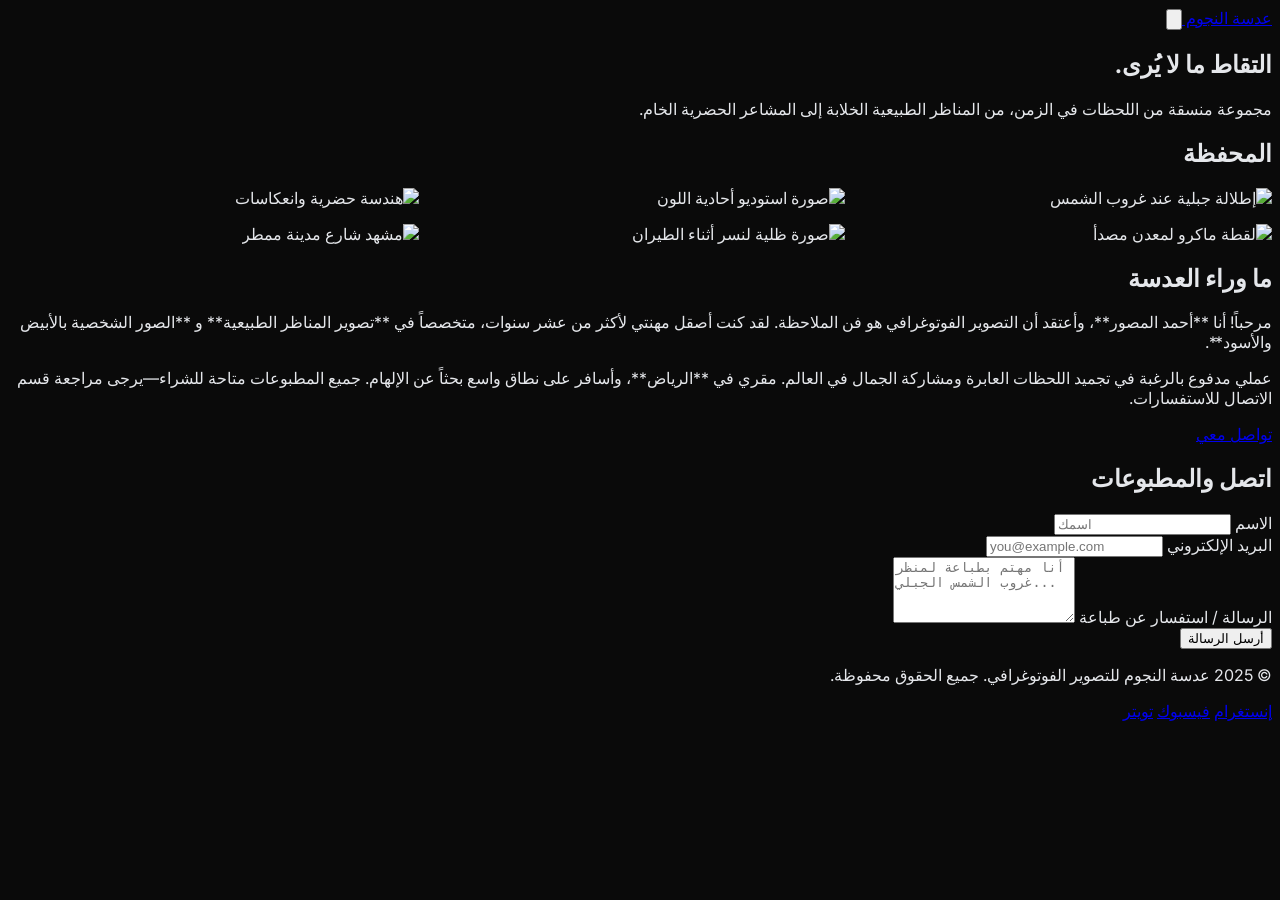
==== index.html @ df3da787 "index.html" ====
<!DOCTYPE html>
<html lang="ar">
<head>
    <meta charset="UTF-8">
    <meta name="viewport" content="width=device-width, initial-scale=1.0">
    <title>محفظة عدسة النجوم للتصوير الفوتوغرافي</title>
    <!-- تحميل Tailwind CSS -->
    <script src="https://cdn.tailwindcss.com"></script>
    <link href="https://fonts.googleapis.com/css2?family=Inter:wght@100..900&display=swap" rel="stylesheet">
    <style>
        /* تطبيق خط Inter (أو خط عربي مناسب) وخلفية داكنة */
        body {
            font-family: 'Inter', sans-serif; 
            background-color: #0a0a0a;
            color: #e5e7eb; /* نص رمادي فاتح للتباين */
        }
        /* أنماط مخصصة لشبكة المعرض المستجيبة للهاتف المحمول */
        .gallery-grid {
            display: grid;
            gap: 1rem; /* 16px gap */
            grid-template-columns: repeat(2, 1fr); /* عمودان على الهاتف المحمول */
        }
        @media (min-width: 768px) {
            .gallery-grid {
                grid-template-columns: repeat(3, 1fr); /* 3 أعمدة على سطح المكتب/التابلت */
            }
        }
        /* نمط للنافذة المنبثقة للصور (Lightbox Modal) */
        .modal {
            transition: opacity 0.3s ease;
        }
        .modal-content-container {
            max-width: 90%;
            max-height: 90vh;
        }
        .modal-img {
            max-width: 100%;
            max-height: 80vh; /* أقصى ارتفاع لترك مساحة للوصف */
            object-fit: contain;
        }
        .hidden {
            display: none;
        }
    </style>
</head>
<body class="antialiased" dir="rtl">

    <!-- الرأس والتنقل (Header & Navigation) -->
    <header class="sticky top-0 z-40 bg-[#0a0a0a]/90 backdrop-blur-sm shadow-xl p-4 md:p-6 border-b border-gray-800">
        <div class="container mx-auto flex justify-between items-center max-w-7xl">
            <a href="#" class="text-2xl font-extrabold tracking-widest text-cyan-400 hover:text-cyan-300 transition duration-300">
                عدسة النجوم
            </a>
            <nav class="hidden md:flex space-x-8 rtl:space-x-reverse">
                <a href="#gallery" class="text-lg font-medium text-gray-300 hover:text-white transition duration-200 p-2 rounded-lg">المعرض</a>
                <a href="#about" class="text-lg font-medium text-gray-300 hover:text-white transition duration-200 p-2 rounded-lg">حول</a>
                <a href="#contact" class="text-lg font-medium text-gray-300 hover:text-white transition duration-200 p-2 rounded-lg">اتصل</a>
            </nav>
            <!-- زر قائمة الهاتف المحمول -->
            <button class="md:hidden text-gray-300 hover:text-white transition duration-200 focus:outline-none">
                <svg class="w-6 h-6" fill="none" stroke="currentColor" viewBox="0 0 24 24" xmlns="http://www.w3.org/2000/svg"><path stroke-linecap="round" stroke-linejoin="round" stroke-width="2" d="M4 6h16M4 12h16m-7 6h7"></path></svg>
            </button>
        </div>
    </header>

    <main class="py-10 md:py-16">
        <!-- قسم البطل (Hero Section) -->
        <section class="text-center mb-16 px-4">
            <h1 class="text-5xl md:text-7xl font-extrabold mb-4 bg-clip-text text-transparent bg-gradient-to-r from-cyan-400 to-indigo-500 leading-tight">
                التقاط ما لا يُرى.
            </h1>
            <p class="text-xl md:text-2xl text-gray-400 max-w-3xl mx-auto">
                مجموعة منسقة من اللحظات في الزمن، من المناظر الطبيعية الخلابة إلى المشاعر الحضرية الخام.
            </p>
        </section>

        <!-- قسم المعرض (Gallery Section) -->
        <section id="gallery" class="container mx-auto px-4 max-w-7xl mb-16">
            <h2 class="text-3xl font-bold mb-8 text-center text-white">المحفظة</h2>

            <div class="gallery-grid">
                <!-- صورة 1: منظر طبيعي -->
                <div class="gallery-item cursor-pointer overflow-hidden rounded-xl shadow-2xl hover:shadow-cyan-500/50 transform hover:scale-[1.02] transition duration-300" data-caption="إطلالة جبلية عند غروب الشمس - سلسلة الطبيعة">
                    <!-- استخدم صور Placeholder يمكنك استبدالها لاحقاً بصورك الخاصة -->
                    <img src="https://placehold.co/800x600/1e40af/ffffff?text=Mountain+Vista" alt="إطلالة جبلية عند غروب الشمس" loading="lazy" class="w-full h-auto object-cover aspect-[4/3] rounded-xl" />
                </div>

                <!-- صورة 2: صورة شخصية -->
                <div class="gallery-item cursor-pointer overflow-hidden rounded-xl shadow-2xl hover:shadow-indigo-500/50 transform hover:scale-[1.02] transition duration-300" data-caption="صورة استوديو أحادية اللون - العنصر البشري">
                    <img src="https://placehold.co/600x900/4c4c4c/ffffff?text=Studio+Portrait" alt="صورة استوديو أحادية اللون" loading="lazy" class="w-full h-auto object-cover aspect-[2/3] rounded-xl" />
                </div>

                <!-- صورة 3: عمارة -->
                <div class="gallery-item cursor-pointer overflow-hidden rounded-xl shadow-2xl hover:shadow-violet-500/50 transform hover:scale-[1.02] transition duration-300" data-caption="هندسة حضرية وانعكاسات - منظر المدينة">
                    <img src="https://placehold.co/800x800/6d28d9/ffffff?text=Urban+Geometry" alt="هندسة حضرية وانعكاسات" loading="lazy" class="w-full h-auto object-cover aspect-square rounded-xl" />
                </div>

                <!-- صورة 4: تجريدي/تفاصيل -->
                <div class="gallery-item cursor-pointer overflow-hidden rounded-xl shadow-2xl hover:shadow-red-500/50 transform hover:scale-[1.02] transition duration-300" data-caption="لقطة ماكرو لمعدن مصدأ - سلسلة التفاصيل">
                    <img src="https://placehold.co/800x600/a30000/ffffff?text=Macro+Detail" alt="لقطة ماكرو لمعدن مصدأ" loading="lazy" class="w-full h-auto object-cover aspect-[4/3] rounded-xl" />
                </div>

                <!-- صورة 5: الحياة البرية -->
                <div class="gallery-item cursor-pointer overflow-hidden rounded-xl shadow-2xl hover:shadow-green-500/50 transform hover:scale-[1.02] transition duration-300" data-caption="صورة ظلية لنسر أثناء الطيران - الحياة البرية">
                    <img src="https://placehold.co/600x900/15803d/ffffff?text=Wildlife+Silhouette" alt="صورة ظلية لنسر أثناء الطيران" loading="lazy" class="w-full h-auto object-cover aspect-[2/3] rounded-xl" />
                </div>

                <!-- صورة 6: تصوير الشارع -->
                <div class="gallery-item cursor-pointer overflow-hidden rounded-xl shadow-2xl hover:shadow-amber-500/50 transform hover:scale-[1.02] transition duration-300" data-caption="مشهد شارع مدينة ممطر - لحظات عفوية">
                    <img src="https://placehold.co/800x800/ca8a04/ffffff?text=Street+Scene" alt="مشهد شارع مدينة ممطر" loading="lazy" class="w-full h-auto object-cover aspect-square rounded-xl" />
                </div>
                
                <!-- يمكن إضافة المزيد من العناصر حسب الحاجة -->

            </div>
        </section>

        <!-- قسم حول (About Section) -->
        <section id="about" class="container mx-auto px-4 max-w-4xl py-16">
            <h2 class="text-3xl font-bold mb-6 text-center text-white">ما وراء العدسة</h2>
            <div class="bg-gray-900 p-8 rounded-2xl shadow-inner shadow-gray-700/50 space-y-4">
                <p class="text-lg text-gray-300">
                    مرحباً! أنا **أحمد المصور**، وأعتقد أن التصوير الفوتوغرافي هو فن الملاحظة. لقد كنت أصقل مهنتي لأكثر من عشر سنوات، متخصصاً في **تصوير المناظر الطبيعية** و **الصور الشخصية بالأبيض والأسود**.
                </p>
                <p class="text-lg text-gray-300">
                    عملي مدفوع بالرغبة في تجميد اللحظات العابرة ومشاركة الجمال في العالم. مقري في **الرياض**، وأسافر على نطاق واسع بحثاً عن الإلهام. جميع المطبوعات متاحة للشراء—يرجى مراجعة قسم الاتصال للاستفسارات.
                </p>
                <div class="text-center pt-4">
                    <a href="#contact" class="inline-block px-8 py-3 bg-cyan-600 text-white font-semibold rounded-full hover:bg-cyan-700 transition duration-300 shadow-lg shadow-cyan-500/50">
                        تواصل معي
                    </a>
                </div>
            </div>
        </section>

        <!-- قسم الاتصال (Contact Section) -->
        <section id="contact" class="container mx-auto px-4 max-w-4xl py-16">
            <h2 class="text-3xl font-bold mb-6 text-center text-white">اتصل والمطبوعات</h2>
            <form class="bg-gray-900 p-8 rounded-2xl shadow-2xl shadow-indigo-500/30 space-y-6">
                <div>
                    <label for="name" class="block text-sm font-medium text-gray-400 mb-1">الاسم</label>
                    <!-- text-right يضمن محاذاة النص لليمين -->
                    <input type="text" id="name" name="name" placeholder="اسمك" class="w-full p-3 rounded-xl bg-gray-800 border border-gray-700 focus:border-cyan-500 focus:ring-1 focus:ring-cyan-500 text-white transition duration-200 text-right" dir="auto">
                </div>
                <div>
                    <label for="email" class="block text-sm font-medium text-gray-400 mb-1">البريد الإلكتروني</label>
                    <!-- dir="ltr" مفيد لإدخال البريد الإلكتروني بالإنجليزية -->
                    <input type="email" id="email" name="email" placeholder="you@example.com" class="w-full p-3 rounded-xl bg-gray-800 border border-gray-700 focus:border-cyan-500 focus:ring-1 focus:ring-cyan-500 text-white transition duration-200 text-left" dir="ltr">
                </div>
                <div>
                    <label for="message" class="block text-sm font-medium text-gray-400 mb-1">الرسالة / استفسار عن طباعة</label>
                    <textarea id="message" name="message" rows="4" placeholder="أنا مهتم بطباعة لمنظر غروب الشمس الجبلي..." class="w-full p-3 rounded-xl bg-gray-800 border border-gray-700 focus:border-cyan-500 focus:ring-1 focus:ring-cyan-500 text-white transition duration-200 text-right" dir="auto"></textarea>
                </div>
                <button type="submit" class="w-full py-3 bg-indigo-600 text-white font-bold rounded-xl hover:bg-indigo-700 transition duration-300 shadow-xl shadow-indigo-500/50 transform hover:translate-y-[-2px]">
                    أرسل الرسالة
                </button>
                <p id="contact-message" class="text-center text-green-400 hidden mt-4">شكراً لك على رسالتك! سأتواصل معك قريباً.</p>
            </form>
        </section>
    </main>

    <!-- التذييل (Footer) -->
    <footer class="bg-gray-900 mt-16 py-8 border-t border-gray-800">
        <div class="container mx-auto max-w-7xl px-4 text-center">
            <p class="text-gray-500">&copy; 2025 عدسة النجوم للتصوير الفوتوغرافي. جميع الحقوق محفوظة.</p>
            <div class="flex justify-center space-x-6 rtl:space-x-reverse mt-4">
                <!-- أيقونات التواصل الاجتماعي -->
                <a href="#" target="_blank" class="text-gray-400 hover:text-cyan-400 transition duration-200 text-lg">إنستغرام</a>
                <a href="#" target="_blank" class="text-gray-400 hover:text-cyan-400 transition duration-200 text-lg">فيسبوك</a>
                <a href="#" target="_blank" class="text-gray-400 hover:text-cyan-400 transition duration-200 text-lg">تويتر</a>
            </div>
        </div>
    </footer>

    <!-- النافذة المنبثقة للصور (Lightbox Modal) -->
    <div id="lightbox-modal" class="modal fixed inset-0 bg-black bg-opacity-95 z-50 flex justify-center items-center hidden" onclick="closeModal(event)">
        <div class="modal-content-container relative p-4" onclick="event.stopPropagation()">
            <!-- زر الإغلاق على اليسار ليتناسب مع RTL -->
            <button id="close-modal" class="absolute top-4 left-4 text-white text-3xl font-bold p-2 leading-none rounded-full bg-gray-800 hover:bg-gray-700 transition duration-200 focus:outline-none" aria-label="Close Modal">
                &times;
            </button>
            <img id="lightbox-image" class="modal-img rounded-xl shadow-2xl" src="" alt="">
            <p id="lightbox-caption" class="text-center text-lg mt-4 px-4 py-2 bg-gray-900 rounded-lg text-gray-300"></p>
        </div>
    </div>

    <script>
        // --- JavaScript for Lightbox and Form Handling ---

        const modal = document.getElementById('lightbox-modal');
        const lightboxImage = document.getElementById('lightbox-image');
        const lightboxCaption = document.getElementById('lightbox-caption');
        const closeModalButton = document.getElementById('close-modal');
        const galleryItems = document.querySelectorAll('.gallery-item');

        // Function to open the modal/lightbox
        function openModal(imageSrc, captionText) {
            lightboxImage.src = imageSrc;
            lightboxImage.alt = captionText;
            lightboxCaption.textContent = captionText;
            modal.classList.remove('hidden');
            document.body.style.overflow = 'hidden'; // Prevent scrolling the body when modal is open
        }

        // Function to close the modal/lightbox
        function closeModal(event) {
            // Check if the click was on the modal background or the close button
            if (event.target === modal || event.target === closeModalButton) {
                modal.classList.add('hidden');
                document.body.style.overflow = ''; // Restore body scrolling
            }
        }

        // Attach click listeners to all gallery items
        galleryItems.forEach(item => {
            item.addEventListener('click', () => {
                const img = item.querySelector('img');
                const src = img.src;
                const caption = item.getAttribute('data-caption');
                openModal(src, caption);
            });
        });

        // Event listener for the close button
        closeModalButton.addEventListener('click', (event) => {
            closeModal(event);
        });

        // Event listener for closing modal with ESC key
        document.addEventListener('keydown', (event) => {
            if (event.key === 'Escape' && !modal.classList.contains('hidden')) {
                // Manually trigger the close function as if the close button was clicked
                closeModal({ target: closeModalButton });
            }
        });


        // Basic form submission handler (prevents page refresh)
        document.querySelector('form').addEventListener('submit', function(e) {
            e.preventDefault();
            
            const messageElement = document.getElementById('contact-message');

            // Simple validation check
            const name = document.getElementById('name').value;
            const email = document.getElementById('email').value;
            const message = document.getElementById('message').value;

            if (name && email && message) {
                // In a real application, you would send this data to a server here.
                console.log('Form Submitted:', { name, email, message });

                // Display success message
                messageElement.textContent = "شكراً لك على رسالتك! سأتواصل معك قريباً.";
                messageElement.classList.remove('hidden');
                messageElement.classList.remove('text-red-400');
                messageElement.classList.add('text-green-400');
                
                // Clear form after a short delay
                setTimeout(() => {
                    e.target.reset();
                    messageElement.classList.add('hidden');
                }, 3000);

            } else {
                 messageElement.textContent = "يرجى ملء جميع الحقول.";
                 messageElement.classList.remove('hidden');
                 messageElement.classList.remove('text-green-400');
                 messageElement.classList.add('text-red-400');
            }
        });
    </script>
</body>
</html>
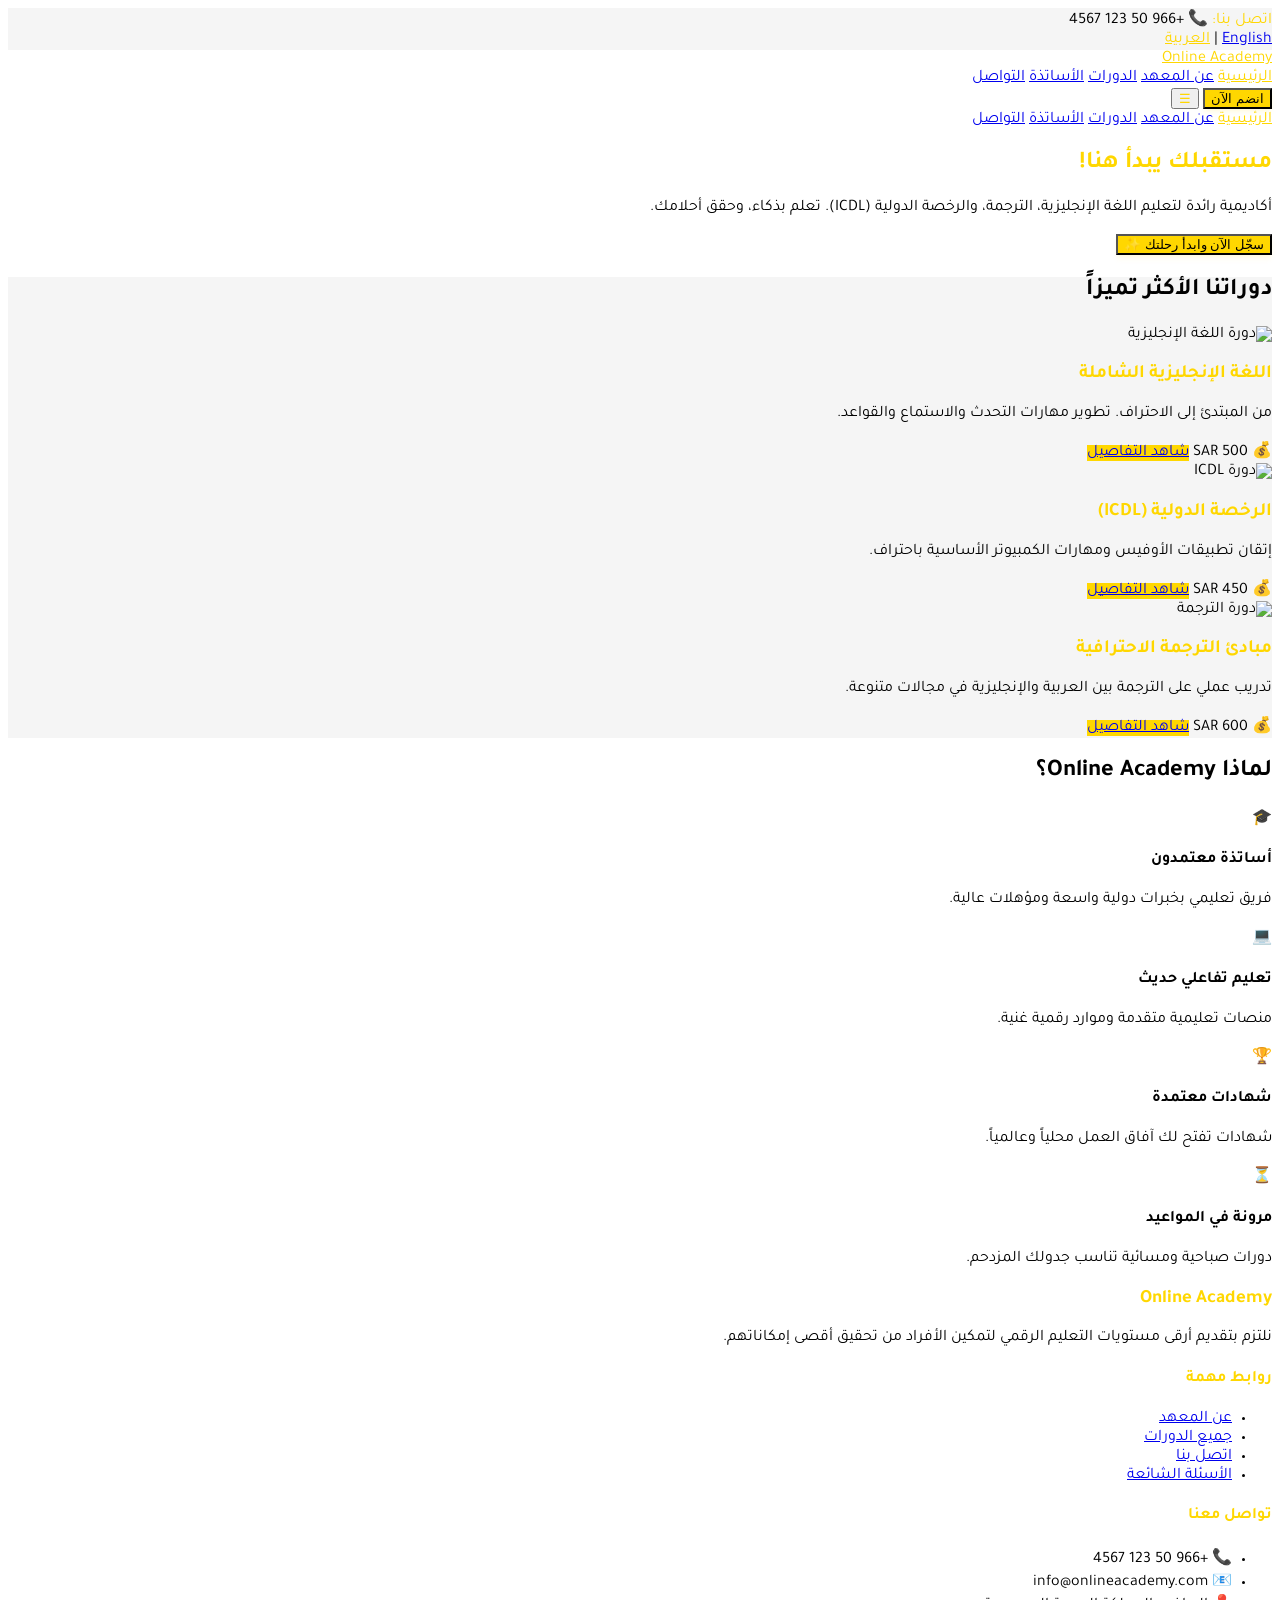
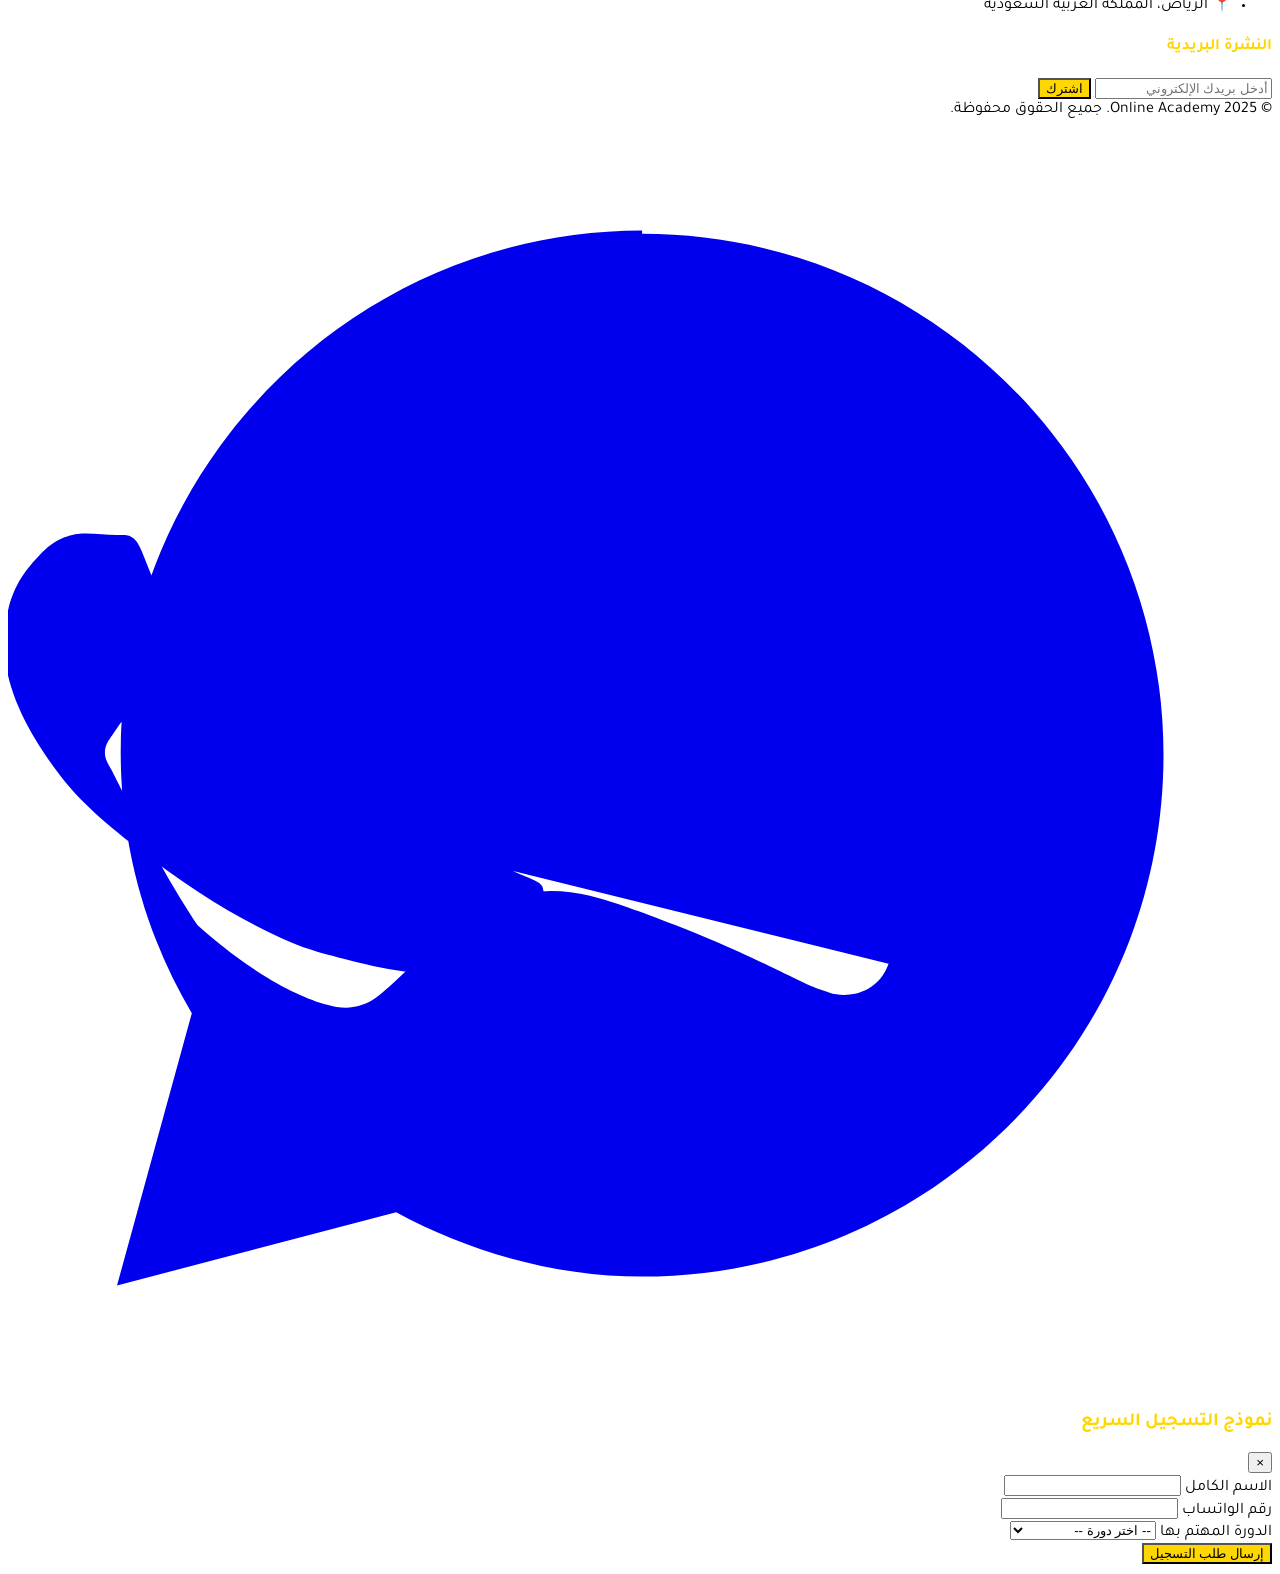
==== commit c97bbf63: "index.html" ====
--- a/index.html
+++ b/index.html
@@ -1,276 +1,292 @@
 <!DOCTYPE html>
-<html lang="ar">
+<html lang="ar" dir="rtl">
 <head>
     <meta charset="UTF-8">
     <meta name="viewport" content="width=device-width, initial-scale=1.0">
-    <title>محفظة عدسة النجوم للتصوير الفوتوغرافي</title>
-    <!-- تحميل Tailwind CSS -->
-    <script src="https://cdn.tailwindcss.com"></script>
-    <link href="https://fonts.googleapis.com/css2?family=Inter:wght@100..900&display=swap" rel="stylesheet">
+    <meta name="description" content="Online Academy - معهد رائد لتعليم اللغة الإنجليزية والترجمة والرخصة الدولية (ICDL). انضم الآن لمستقبل أفضل.">
+    <meta name="keywords" content="تعليم, لغة إنجليزية, ترجمة, ICDL, دورات, معهد, Online Academy">
+    <title>الرئيسية - Online Academy | اللغة الإنجليزية والترجمة</title>
+
+    <link href="./assets/css/style.css" rel="stylesheet"> 
+    
+    <link href="https://unpkg.com/aos@2.3.1/dist/aos.css" rel="stylesheet">
+    
+    <link rel="preconnect" href="https://fonts.googleapis.com">
+    <link rel="preconnect" href="https://fonts.gstatic.com" crossorigin>
+    <link href="https://fonts.googleapis.com/css2?family=Tajawal:wght@400;700&display=swap" rel="stylesheet">
+
     <style>
-        /* تطبيق خط Inter (أو خط عربي مناسب) وخلفية داكنة */
-        body {
-            font-family: 'Inter', sans-serif; 
-            background-color: #0a0a0a;
-            color: #e5e7eb; /* نص رمادي فاتح للتباين */
-        }
-        /* أنماط مخصصة لشبكة المعرض المستجيبة للهاتف المحمول */
-        .gallery-grid {
-            display: grid;
-            gap: 1rem; /* 16px gap */
-            grid-template-columns: repeat(2, 1fr); /* عمودان على الهاتف المحمول */
-        }
-        @media (min-width: 768px) {
-            .gallery-grid {
-                grid-template-columns: repeat(3, 1fr); /* 3 أعمدة على سطح المكتب/التابلت */
-            }
-        }
-        /* نمط للنافذة المنبثقة للصور (Lightbox Modal) */
-        .modal {
-            transition: opacity 0.3s ease;
-        }
-        .modal-content-container {
-            max-width: 90%;
-            max-height: 90vh;
-        }
-        .modal-img {
-            max-width: 100%;
-            max-height: 80vh; /* أقصى ارتفاع لترك مساحة للوصف */
-            object-fit: contain;
-        }
-        .hidden {
-            display: none;
-        }
+        body { font-family: 'Tajawal', sans-serif; }
+        .gold-bg { background-color: #FFD700; }
+        .gold-text { color: #FFD700; }
+        .soft-gray-bg { background-color: #F5F5F5; }
+        /* لتأثير كلاسيكي مودرن */
+        .shadow-gold { box-shadow: 0 4px 6px -1px rgba(255, 215, 0, 0.1), 0 2px 4px -1px rgba(255, 215, 0, 0.06); }
     </style>
 </head>
-<body class="antialiased" dir="rtl">
-
-    <!-- الرأس والتنقل (Header & Navigation) -->
-    <header class="sticky top-0 z-40 bg-[#0a0a0a]/90 backdrop-blur-sm shadow-xl p-4 md:p-6 border-b border-gray-800">
-        <div class="container mx-auto flex justify-between items-center max-w-7xl">
-            <a href="#" class="text-2xl font-extrabold tracking-widest text-cyan-400 hover:text-cyan-300 transition duration-300">
-                عدسة النجوم
-            </a>
-            <nav class="hidden md:flex space-x-8 rtl:space-x-reverse">
-                <a href="#gallery" class="text-lg font-medium text-gray-300 hover:text-white transition duration-200 p-2 rounded-lg">المعرض</a>
-                <a href="#about" class="text-lg font-medium text-gray-300 hover:text-white transition duration-200 p-2 rounded-lg">حول</a>
-                <a href="#contact" class="text-lg font-medium text-gray-300 hover:text-white transition duration-200 p-2 rounded-lg">اتصل</a>
+<body class="text-gray-800">
+
+    <div class="soft-gray-bg hidden md:flex justify-between items-center py-2 px-6 text-sm">
+        <div class="flex items-center space-x-4 space-x-reverse">
+            <span class="gold-text font-bold">اتصل بنا: </span>
+            <span>📞 +966 50 123 4567</span>
+        </div>
+        <div>
+            <a href="#" class="text-gray-600 hover:gold-text transition duration-300 ml-3">English</a> | 
+            <a href="#" class="gold-text font-bold mr-3">العربية</a>
+        </div>
+    </div>
+
+    <header class="sticky top-0 z-50 bg-white shadow-lg">
+        <div class="container mx-auto flex justify-between items-center p-4">
+            <a href="index.html" class="text-2xl font-extrabold gold-text">Online Academy</a>
+            
+            <nav class="hidden md:flex space-x-6 space-x-reverse font-medium">
+                <a href="index.html" class="gold-text border-b-2 border-gold-text pb-1">الرئيسية</a>
+                <a href="about.html" class="hover:gold-text transition duration-300">عن المعهد</a>
+                <a href="courses.html" class="hover:gold-text transition duration-300">الدورات</a>
+                <a href="faculty.html" class="hover:gold-text transition duration-300">الأساتذة</a>
+                <a href="contact.html" class="hover:gold-text transition duration-300">التواصل</a>
             </nav>
-            <!-- زر قائمة الهاتف المحمول -->
-            <button class="md:hidden text-gray-300 hover:text-white transition duration-200 focus:outline-none">
-                <svg class="w-6 h-6" fill="none" stroke="currentColor" viewBox="0 0 24 24" xmlns="http://www.w3.org/2000/svg"><path stroke-linecap="round" stroke-linejoin="round" stroke-width="2" d="M4 6h16M4 12h16m-7 6h7"></path></svg>
+
+            <button id="open-register-modal" class="gold-bg hover:bg-yellow-500 text-white font-bold py-2 px-6 rounded-full transition duration-300 shadow-gold transform hover:scale-105">
+                انضم الآن
             </button>
-        </div>
+            
+            <button id="mobile-menu-button" class="md:hidden text-2xl gold-text">☰</button>
+        </div>
+        
+        <nav id="mobile-menu" class="hidden md:hidden absolute w-full bg-white shadow-md">
+            <a href="index.html" class="block py-2 px-4 hover:soft-gray-bg gold-text border-r-4 border-gold-text">الرئيسية</a>
+            <a href="about.html" class="block py-2 px-4 hover:soft-gray-bg">عن المعهد</a>
+            <a href="courses.html" class="block py-2 px-4 hover:soft-gray-bg">الدورات</a>
+            <a href="faculty.html" class="block py-2 px-4 hover:soft-gray-bg">الأساتذة</a>
+            <a href="contact.html" class="block py-2 px-4 hover:soft-gray-bg">التواصل</a>
+        </nav>
     </header>
 
-    <main class="py-10 md:py-16">
-        <!-- قسم البطل (Hero Section) -->
-        <section class="text-center mb-16 px-4">
-            <h1 class="text-5xl md:text-7xl font-extrabold mb-4 bg-clip-text text-transparent bg-gradient-to-r from-cyan-400 to-indigo-500 leading-tight">
-                التقاط ما لا يُرى.
+    <section class="relative h-screen flex items-center bg-cover bg-center" 
+             style="background-image: url('./assets/images/hero-bg.jpg');">
+        <div class="absolute inset-0 bg-black opacity-60"></div>
+        
+        <div class="container mx-auto text-white text-center relative z-10 p-6">
+            <h1 class="text-5xl md:text-7xl font-extrabold mb-4 gold-text" 
+                data-aos="fade-up" data-aos-duration="1000">
+                مستقبلك يبدأ هنا!
             </h1>
-            <p class="text-xl md:text-2xl text-gray-400 max-w-3xl mx-auto">
-                مجموعة منسقة من اللحظات في الزمن، من المناظر الطبيعية الخلابة إلى المشاعر الحضرية الخام.
+            <p class="text-xl md:text-2xl mb-8 max-w-3xl mx-auto" 
+               data-aos="fade-up" data-aos-delay="300" data-aos-duration="1000">
+                أكاديمية رائدة لتعليم اللغة الإنجليزية، الترجمة، والرخصة الدولية (ICDL). تعلم بذكاء، وحقق أحلامك.
             </p>
-        </section>
-
-        <!-- قسم المعرض (Gallery Section) -->
-        <section id="gallery" class="container mx-auto px-4 max-w-7xl mb-16">
-            <h2 class="text-3xl font-bold mb-8 text-center text-white">المحفظة</h2>
-
-            <div class="gallery-grid">
-                <!-- صورة 1: منظر طبيعي -->
-                <div class="gallery-item cursor-pointer overflow-hidden rounded-xl shadow-2xl hover:shadow-cyan-500/50 transform hover:scale-[1.02] transition duration-300" data-caption="إطلالة جبلية عند غروب الشمس - سلسلة الطبيعة">
-                    <!-- استخدم صور Placeholder يمكنك استبدالها لاحقاً بصورك الخاصة -->
-                    <img src="https://placehold.co/800x600/1e40af/ffffff?text=Mountain+Vista" alt="إطلالة جبلية عند غروب الشمس" loading="lazy" class="w-full h-auto object-cover aspect-[4/3] rounded-xl" />
-                </div>
-
-                <!-- صورة 2: صورة شخصية -->
-                <div class="gallery-item cursor-pointer overflow-hidden rounded-xl shadow-2xl hover:shadow-indigo-500/50 transform hover:scale-[1.02] transition duration-300" data-caption="صورة استوديو أحادية اللون - العنصر البشري">
-                    <img src="https://placehold.co/600x900/4c4c4c/ffffff?text=Studio+Portrait" alt="صورة استوديو أحادية اللون" loading="lazy" class="w-full h-auto object-cover aspect-[2/3] rounded-xl" />
-                </div>
-
-                <!-- صورة 3: عمارة -->
-                <div class="gallery-item cursor-pointer overflow-hidden rounded-xl shadow-2xl hover:shadow-violet-500/50 transform hover:scale-[1.02] transition duration-300" data-caption="هندسة حضرية وانعكاسات - منظر المدينة">
-                    <img src="https://placehold.co/800x800/6d28d9/ffffff?text=Urban+Geometry" alt="هندسة حضرية وانعكاسات" loading="lazy" class="w-full h-auto object-cover aspect-square rounded-xl" />
-                </div>
-
-                <!-- صورة 4: تجريدي/تفاصيل -->
-                <div class="gallery-item cursor-pointer overflow-hidden rounded-xl shadow-2xl hover:shadow-red-500/50 transform hover:scale-[1.02] transition duration-300" data-caption="لقطة ماكرو لمعدن مصدأ - سلسلة التفاصيل">
-                    <img src="https://placehold.co/800x600/a30000/ffffff?text=Macro+Detail" alt="لقطة ماكرو لمعدن مصدأ" loading="lazy" class="w-full h-auto object-cover aspect-[4/3] rounded-xl" />
-                </div>
-
-                <!-- صورة 5: الحياة البرية -->
-                <div class="gallery-item cursor-pointer overflow-hidden rounded-xl shadow-2xl hover:shadow-green-500/50 transform hover:scale-[1.02] transition duration-300" data-caption="صورة ظلية لنسر أثناء الطيران - الحياة البرية">
-                    <img src="https://placehold.co/600x900/15803d/ffffff?text=Wildlife+Silhouette" alt="صورة ظلية لنسر أثناء الطيران" loading="lazy" class="w-full h-auto object-cover aspect-[2/3] rounded-xl" />
-                </div>
-
-                <!-- صورة 6: تصوير الشارع -->
-                <div class="gallery-item cursor-pointer overflow-hidden rounded-xl shadow-2xl hover:shadow-amber-500/50 transform hover:scale-[1.02] transition duration-300" data-caption="مشهد شارع مدينة ممطر - لحظات عفوية">
-                    <img src="https://placehold.co/800x800/ca8a04/ffffff?text=Street+Scene" alt="مشهد شارع مدينة ممطر" loading="lazy" class="w-full h-auto object-cover aspect-square rounded-xl" />
-                </div>
-                
-                <!-- يمكن إضافة المزيد من العناصر حسب الحاجة -->
-
-            </div>
-        </section>
-
-        <!-- قسم حول (About Section) -->
-        <section id="about" class="container mx-auto px-4 max-w-4xl py-16">
-            <h2 class="text-3xl font-bold mb-6 text-center text-white">ما وراء العدسة</h2>
-            <div class="bg-gray-900 p-8 rounded-2xl shadow-inner shadow-gray-700/50 space-y-4">
-                <p class="text-lg text-gray-300">
-                    مرحباً! أنا **أحمد المصور**، وأعتقد أن التصوير الفوتوغرافي هو فن الملاحظة. لقد كنت أصقل مهنتي لأكثر من عشر سنوات، متخصصاً في **تصوير المناظر الطبيعية** و **الصور الشخصية بالأبيض والأسود**.
-                </p>
-                <p class="text-lg text-gray-300">
-                    عملي مدفوع بالرغبة في تجميد اللحظات العابرة ومشاركة الجمال في العالم. مقري في **الرياض**، وأسافر على نطاق واسع بحثاً عن الإلهام. جميع المطبوعات متاحة للشراء—يرجى مراجعة قسم الاتصال للاستفسارات.
-                </p>
-                <div class="text-center pt-4">
-                    <a href="#contact" class="inline-block px-8 py-3 bg-cyan-600 text-white font-semibold rounded-full hover:bg-cyan-700 transition duration-300 shadow-lg shadow-cyan-500/50">
-                        تواصل معي
-                    </a>
-                </div>
-            </div>
-        </section>
-
-        <!-- قسم الاتصال (Contact Section) -->
-        <section id="contact" class="container mx-auto px-4 max-w-4xl py-16">
-            <h2 class="text-3xl font-bold mb-6 text-center text-white">اتصل والمطبوعات</h2>
-            <form class="bg-gray-900 p-8 rounded-2xl shadow-2xl shadow-indigo-500/30 space-y-6">
-                <div>
-                    <label for="name" class="block text-sm font-medium text-gray-400 mb-1">الاسم</label>
-                    <!-- text-right يضمن محاذاة النص لليمين -->
-                    <input type="text" id="name" name="name" placeholder="اسمك" class="w-full p-3 rounded-xl bg-gray-800 border border-gray-700 focus:border-cyan-500 focus:ring-1 focus:ring-cyan-500 text-white transition duration-200 text-right" dir="auto">
-                </div>
-                <div>
-                    <label for="email" class="block text-sm font-medium text-gray-400 mb-1">البريد الإلكتروني</label>
-                    <!-- dir="ltr" مفيد لإدخال البريد الإلكتروني بالإنجليزية -->
-                    <input type="email" id="email" name="email" placeholder="you@example.com" class="w-full p-3 rounded-xl bg-gray-800 border border-gray-700 focus:border-cyan-500 focus:ring-1 focus:ring-cyan-500 text-white transition duration-200 text-left" dir="ltr">
-                </div>
-                <div>
-                    <label for="message" class="block text-sm font-medium text-gray-400 mb-1">الرسالة / استفسار عن طباعة</label>
-                    <textarea id="message" name="message" rows="4" placeholder="أنا مهتم بطباعة لمنظر غروب الشمس الجبلي..." class="w-full p-3 rounded-xl bg-gray-800 border border-gray-700 focus:border-cyan-500 focus:ring-1 focus:ring-cyan-500 text-white transition duration-200 text-right" dir="auto"></textarea>
-                </div>
-                <button type="submit" class="w-full py-3 bg-indigo-600 text-white font-bold rounded-xl hover:bg-indigo-700 transition duration-300 shadow-xl shadow-indigo-500/50 transform hover:translate-y-[-2px]">
-                    أرسل الرسالة
+            
+            <button id="open-register-modal-hero" class="gold-bg hover:bg-yellow-500 text-gray-900 font-extrabold text-lg py-3 px-10 rounded-full transition duration-500 transform hover:scale-110 shadow-xl shadow-gold" 
+                    data-aos="zoom-in" data-aos-delay="600" data-aos-duration="1000">
+                سجّل الآن وابدأ رحلتك ✨
+            </button>
+        </div>
+    </section>
+
+    <section class="py-16 soft-gray-bg">
+        <div class="container mx-auto p-6">
+            <h2 class="text-4xl font-bold text-center mb-12" data-aos="fade-down">
+                دوراتنا الأكثر تميزاً
+            </h2>
+            <div class="grid md:grid-cols-3 gap-8">
+                <div class="bg-white rounded-lg shadow-xl overflow-hidden hover:shadow-2xl transition duration-500 transform hover:-translate-y-1"
+                     data-aos="fade-up" data-aos-delay="100">
+                    <img src="./assets/images/placeholder-english.jpg" alt="دورة اللغة الإنجليزية" class="w-full h-48 object-cover">
+                    <div class="p-6">
+                        <h3 class="text-2xl font-bold mb-2 gold-text">اللغة الإنجليزية الشاملة</h3>
+                        <p class="text-gray-600 mb-4 text-sm">من المبتدئ إلى الاحتراف. تطوير مهارات التحدث والاستماع والقواعد.</p>
+                        <div class="flex justify-between items-center">
+                            <span class="text-lg font-bold">💰 500 SAR</span>
+                            <a href="#" class="gold-bg hover:bg-yellow-500 text-gray-900 py-2 px-4 rounded-full text-sm font-bold transition duration-300">
+                                شاهد التفاصيل
+                            </a>
+                        </div>
+                    </div>
+                </div>
+
+                <div class="bg-white rounded-lg shadow-xl overflow-hidden hover:shadow-2xl transition duration-500 transform hover:-translate-y-1"
+                     data-aos="fade-up" data-aos-delay="200">
+                    <img src="./assets/images/placeholder-icdl.jpg" alt="دورة ICDL" class="w-full h-48 object-cover">
+                    <div class="p-6">
+                        <h3 class="text-2xl font-bold mb-2 gold-text">الرخصة الدولية (ICDL)</h3>
+                        <p class="text-gray-600 mb-4 text-sm">إتقان تطبيقات الأوفيس ومهارات الكمبيوتر الأساسية باحتراف.</p>
+                        <div class="flex justify-between items-center">
+                            <span class="text-lg font-bold">💰 450 SAR</span>
+                            <a href="#" class="gold-bg hover:bg-yellow-500 text-gray-900 py-2 px-4 rounded-full text-sm font-bold transition duration-300">
+                                شاهد التفاصيل
+                            </a>
+                        </div>
+                    </div>
+                </div>
+
+                <div class="bg-white rounded-lg shadow-xl overflow-hidden hover:shadow-2xl transition duration-500 transform hover:-translate-y-1"
+                     data-aos="fade-up" data-aos-delay="300">
+                    <img src="./assets/images/placeholder-translation.jpg" alt="دورة الترجمة" class="w-full h-48 object-cover">
+                    <div class="p-6">
+                        <h3 class="text-2xl font-bold mb-2 gold-text">مبادئ الترجمة الاحترافية</h3>
+                        <p class="text-gray-600 mb-4 text-sm">تدريب عملي على الترجمة بين العربية والإنجليزية في مجالات متنوعة.</p>
+                        <div class="flex justify-between items-center">
+                            <span class="text-lg font-bold">💰 600 SAR</span>
+                            <a href="#" class="gold-bg hover:bg-yellow-500 text-gray-900 py-2 px-4 rounded-full text-sm font-bold transition duration-300">
+                                شاهد التفاصيل
+                            </a>
+                        </div>
+                    </div>
+                </div>
+            </div>
+        </div>
+    </section>
+
+    <section class="py-16 bg-white">
+        <div class="container mx-auto p-6">
+            <h2 class="text-4xl font-bold text-center mb-12" data-aos="fade-down">
+                لماذا Online Academy؟
+            </h2>
+            <div class="grid md:grid-cols-4 gap-8 text-center">
+                <div class="p-4" data-aos="fade-up" data-aos-delay="100">
+                    <div class="text-4xl gold-text mb-3">🎓</div>
+                    <h4 class="text-xl font-bold mb-2">أساتذة معتمدون</h4>
+                    <p class="text-gray-600 text-sm">فريق تعليمي بخبرات دولية واسعة ومؤهلات عالية.</p>
+                </div>
+                <div class="p-4" data-aos="fade-up" data-aos-delay="200">
+                    <div class="text-4xl gold-text mb-3">💻</div>
+                    <h4 class="text-xl font-bold mb-2">تعليم تفاعلي حديث</h4>
+                    <p class="text-gray-600 text-sm">منصات تعليمية متقدمة وموارد رقمية غنية.</p>
+                </div>
+                <div class="p-4" data-aos="fade-up" data-aos-delay="300">
+                    <div class="text-4xl gold-text mb-3">🏆</div>
+                    <h4 class="text-xl font-bold mb-2">شهادات معتمدة</h4>
+                    <p class="text-gray-600 text-sm">شهادات تفتح لك آفاق العمل محلياً وعالمياً.</p>
+                </div>
+                <div class="p-4" data-aos="fade-up" data-aos-delay="400">
+                    <div class="text-4xl gold-text mb-3">⏳</div>
+                    <h4 class="text-xl font-bold mb-2">مرونة في المواعيد</h4>
+                    <p class="text-gray-600 text-sm">دورات صباحية ومسائية تناسب جدولك المزدحم.</p>
+                </div>
+            </div>
+        </div>
+    </section>
+
+    <footer class="bg-gray-800 text-white py-10">
+        <div class="container mx-auto p-6 grid grid-cols-1 md:grid-cols-4 gap-8">
+            <div>
+                <h3 class="text-2xl font-extrabold gold-text mb-4">Online Academy</h3>
+                <p class="text-gray-400 text-sm">نلتزم بتقديم أرقى مستويات التعليم الرقمي لتمكين الأفراد من تحقيق أقصى إمكاناتهم.</p>
+            </div>
+            
+            <div>
+                <h4 class="text-lg font-bold mb-4 gold-text">روابط مهمة</h4>
+                <ul class="space-y-2 text-gray-400 text-sm">
+                    <li><a href="about.html" class="hover:text-white transition duration-300">عن المعهد</a></li>
+                    <li><a href="courses.html" class="hover:text-white transition duration-300">جميع الدورات</a></li>
+                    <li><a href="contact.html" class="hover:text-white transition duration-300">اتصل بنا</a></li>
+                    <li><a href="#" class="hover:text-white transition duration-300">الأسئلة الشائعة</a></li>
+                </ul>
+            </div>
+
+            <div>
+                <h4 class="text-lg font-bold mb-4 gold-text">تواصل معنا</h4>
+                <ul class="space-y-2 text-gray-400 text-sm">
+                    <li>📞 +966 50 123 4567</li>
+                    <li>📧 info@onlineacademy.com</li>
+                    <li>📍 الرياض، المملكة العربية السعودية</li>
+                </ul>
+            </div>
+            
+            <div>
+                <h4 class="text-lg font-bold mb-4 gold-text">النشرة البريدية</h4>
+                <form>
+                    <input type="email" placeholder="أدخل بريدك الإلكتروني" class="w-full p-2 rounded bg-gray-700 text-white border border-gray-600 focus:ring-gold-text focus:border-gold-text mb-2 text-sm">
+                    <button type="submit" class="w-full gold-bg hover:bg-yellow-500 text-gray-900 font-bold py-2 rounded transition duration-300 text-sm">
+                        اشترك
+                    </button>
+                </form>
+            </div>
+        </div>
+        <div class="mt-8 pt-4 border-t border-gray-700 text-center text-gray-400 text-xs">
+            &copy; 2025 Online Academy. جميع الحقوق محفوظة.
+        </div>
+    </footer>
+
+    <a href="https://wa.me/966501234567" target="_blank" class="fixed bottom-6 left-6 z-50 p-3 bg-green-500 hover:bg-green-600 rounded-full text-white shadow-lg transition duration-300 transform hover:scale-110" aria-label="تواصل واتساب">
+        <svg xmlns="http://www.w3.org/2000/svg" class="h-6 w-6" fill="currentColor" viewBox="0 0 24 24">
+            <path d="M12.04 2.1c-5.46 0-9.9 4.44-9.9 9.9 0 1.77.46 3.45 1.35 4.96l-1.42 5.17 5.3-1.39c1.45.79 3.09 1.22 4.67 1.22 5.46 0 9.9-4.44 9.9-9.9s-4.44-9.9-9.9-9.9zm4.68 13.92c-.22.61-.83.65-1.12.55-.26-.08-.4-.14-.76-.32-.37-.18-1.13-.56-2.16-.96-.7-.27-1.17-.44-1.63-.56-.92-.23-1.85-.01-2.48.51-.57.47-1.44 1.37-1.68 1.49-.24.12-.46.18-.87.06-.41-.12-1.25-.46-2.42-1.5-.9-1.37-1.5-2.73-1.68-3.03-.18-.3-.02-.46.1-.64.12-.18.26-.35.4-.52.14-.17.3-.39.42-.57.12-.18.18-.34.26-.51.08-.18.04-.36-.02-.51-.06-.15-.4-.96-.54-1.32-.14-.36-.3-.31-.48-.31-.18 0-.38-.03-.58-.03-.2-.01-.54.06-.82.35-.28.3-.73.72-.73 1.77 0 1.05.75 2.06 1.05 2.46.3.4.74.83 1.5 1.41 1.06.84 2.16 1.48 3.03 1.83.27.1.48.16.65.2.22.06 1.35.39 2.15.34.8-.05 1.45-.44 1.67-.84.22-.4.22-.75.15-.84-.07-.09-.26-.14-.54-.27z"/>
+        </svg>
+    </a>
+    
+    <div id="register-modal" class="fixed inset-0 bg-black bg-opacity-50 hidden items-center justify-center z-[100]">
+        <div class="bg-white rounded-lg shadow-2xl p-8 max-w-lg w-full mx-4" data-aos="zoom-in">
+            <div class="flex justify-between items-center mb-6 border-b pb-3">
+                <h3 class="text-2xl font-bold gold-text">نموذج التسجيل السريع</h3>
+                <button id="close-register-modal" class="text-gray-500 hover:text-gray-800 text-3xl leading-none">&times;</button>
+            </div>
+            <form action="#" method="POST">
+                <div class="mb-4">
+                    <label for="name" class="block text-sm font-medium text-gray-700 mb-1">الاسم الكامل</label>
+                    <input type="text" id="name" name="name" required class="w-full p-3 border border-gray-300 rounded focus:ring-gold-text focus:border-gold-text">
+                </div>
+                <div class="mb-4">
+                    <label for="phone" class="block text-sm font-medium text-gray-700 mb-1">رقم الواتساب</label>
+                    <input type="tel" id="phone" name="phone" required class="w-full p-3 border border-gray-300 rounded focus:ring-gold-text focus:border-gold-text">
+                </div>
+                <div class="mb-6">
+                    <label for="course" class="block text-sm font-medium text-gray-700 mb-1">الدورة المهتم بها</label>
+                    <select id="course" name="course" class="w-full p-3 border border-gray-300 rounded focus:ring-gold-text focus:border-gold-text">
+                        <option value="">-- اختر دورة --</option>
+                        <option value="english">اللغة الإنجليزية الشاملة</option>
+                        <option value="icdl">الرخصة الدولية (ICDL)</option>
+                        <option value="translation">مبادئ الترجمة</option>
+                        <option value="other">أخرى</option>
+                    </select>
+                </div>
+                <button type="submit" class="w-full gold-bg hover:bg-yellow-500 text-gray-900 font-bold py-3 rounded-lg transition duration-300 transform hover:scale-[1.01]">
+                    إرسال طلب التسجيل
                 </button>
-                <p id="contact-message" class="text-center text-green-400 hidden mt-4">شكراً لك على رسالتك! سأتواصل معك قريباً.</p>
             </form>
-        </section>
-    </main>
-
-    <!-- التذييل (Footer) -->
-    <footer class="bg-gray-900 mt-16 py-8 border-t border-gray-800">
-        <div class="container mx-auto max-w-7xl px-4 text-center">
-            <p class="text-gray-500">&copy; 2025 عدسة النجوم للتصوير الفوتوغرافي. جميع الحقوق محفوظة.</p>
-            <div class="flex justify-center space-x-6 rtl:space-x-reverse mt-4">
-                <!-- أيقونات التواصل الاجتماعي -->
-                <a href="#" target="_blank" class="text-gray-400 hover:text-cyan-400 transition duration-200 text-lg">إنستغرام</a>
-                <a href="#" target="_blank" class="text-gray-400 hover:text-cyan-400 transition duration-200 text-lg">فيسبوك</a>
-                <a href="#" target="_blank" class="text-gray-400 hover:text-cyan-400 transition duration-200 text-lg">تويتر</a>
-            </div>
-        </div>
-    </footer>
-
-    <!-- النافذة المنبثقة للصور (Lightbox Modal) -->
-    <div id="lightbox-modal" class="modal fixed inset-0 bg-black bg-opacity-95 z-50 flex justify-center items-center hidden" onclick="closeModal(event)">
-        <div class="modal-content-container relative p-4" onclick="event.stopPropagation()">
-            <!-- زر الإغلاق على اليسار ليتناسب مع RTL -->
-            <button id="close-modal" class="absolute top-4 left-4 text-white text-3xl font-bold p-2 leading-none rounded-full bg-gray-800 hover:bg-gray-700 transition duration-200 focus:outline-none" aria-label="Close Modal">
-                &times;
-            </button>
-            <img id="lightbox-image" class="modal-img rounded-xl shadow-2xl" src="" alt="">
-            <p id="lightbox-caption" class="text-center text-lg mt-4 px-4 py-2 bg-gray-900 rounded-lg text-gray-300"></p>
         </div>
     </div>
 
+    <script src="https://unpkg.com/aos@2.3.1/dist/aos.js"></script>
     <script>
-        // --- JavaScript for Lightbox and Form Handling ---
-
-        const modal = document.getElementById('lightbox-modal');
-        const lightboxImage = document.getElementById('lightbox-image');
-        const lightboxCaption = document.getElementById('lightbox-caption');
-        const closeModalButton = document.getElementById('close-modal');
-        const galleryItems = document.querySelectorAll('.gallery-item');
-
-        // Function to open the modal/lightbox
-        function openModal(imageSrc, captionText) {
-            lightboxImage.src = imageSrc;
-            lightboxImage.alt = captionText;
-            lightboxCaption.textContent = captionText;
-            modal.classList.remove('hidden');
-            document.body.style.overflow = 'hidden'; // Prevent scrolling the body when modal is open
-        }
-
-        // Function to close the modal/lightbox
-        function closeModal(event) {
-            // Check if the click was on the modal background or the close button
-            if (event.target === modal || event.target === closeModalButton) {
-                modal.classList.add('hidden');
-                document.body.style.overflow = ''; // Restore body scrolling
-            }
-        }
-
-        // Attach click listeners to all gallery items
-        galleryItems.forEach(item => {
-            item.addEventListener('click', () => {
-                const img = item.querySelector('img');
-                const src = img.src;
-                const caption = item.getAttribute('data-caption');
-                openModal(src, caption);
-            });
+        // تهيئة مكتبة AOS
+        AOS.init({
+            duration: 1200, // مدة الحركة
+            once: true,    // الحركة مرة واحدة عند التمرير
         });
 
-        // Event listener for the close button
-        closeModalButton.addEventListener('click', (event) => {
-            closeModal(event);
-        });
-
-        // Event listener for closing modal with ESC key
-        document.addEventListener('keydown', (event) => {
-            if (event.key === 'Escape' && !modal.classList.contains('hidden')) {
-                // Manually trigger the close function as if the close button was clicked
-                closeModal({ target: closeModalButton });
-            }
-        });
-
-
-        // Basic form submission handler (prevents page refresh)
-        document.querySelector('form').addEventListener('submit', function(e) {
-            e.preventDefault();
-            
-            const messageElement = document.getElementById('contact-message');
-
-            // Simple validation check
-            const name = document.getElementById('name').value;
-            const email = document.getElementById('email').value;
-            const message = document.getElementById('message').value;
-
-            if (name && email && message) {
-                // In a real application, you would send this data to a server here.
-                console.log('Form Submitted:', { name, email, message });
-
-                // Display success message
-                messageElement.textContent = "شكراً لك على رسالتك! سأتواصل معك قريباً.";
-                messageElement.classList.remove('hidden');
-                messageElement.classList.remove('text-red-400');
-                messageElement.classList.add('text-green-400');
-                
-                // Clear form after a short delay
-                setTimeout(() => {
-                    e.target.reset();
-                    messageElement.classList.add('hidden');
-                }, 3000);
-
-            } else {
-                 messageElement.textContent = "يرجى ملء جميع الحقول.";
-                 messageElement.classList.remove('hidden');
-                 messageElement.classList.remove('text-green-400');
-                 messageElement.classList.add('text-red-400');
-            }
+        // تشغيل النافذة المنبثقة (Modal) وقائمة الجوال
+        document.addEventListener('DOMContentLoaded', () => {
+            const modal = document.getElementById('register-modal');
+            const openBtns = document.querySelectorAll('#open-register-modal, #open-register-modal-hero');
+            const closeBtn = document.getElementById('close-register-modal');
+            const mobileMenuBtn = document.getElementById('mobile-menu-button');
+            const mobileMenu = document.getElementById('mobile-menu');
+
+            // وظيفة فتح/إغلاق المودال
+            openBtns.forEach(btn => {
+                btn.addEventListener('click', () => {
+                    modal.style.display = 'flex';
+                });
+            });
+            closeBtn.addEventListener('click', () => {
+                modal.style.display = 'none';
+            });
+            modal.addEventListener('click', (e) => {
+                if (e.target === modal) {
+                    modal.style.display = 'none';
+                }
+            });
+
+            // وظيفة قائمة الجوال
+            mobileMenuBtn.addEventListener('click', () => {
+                mobileMenu.classList.toggle('hidden');
+            });
         });
     </script>
+    
 </body>
-</html>
-
-  
+                        </html>
+    
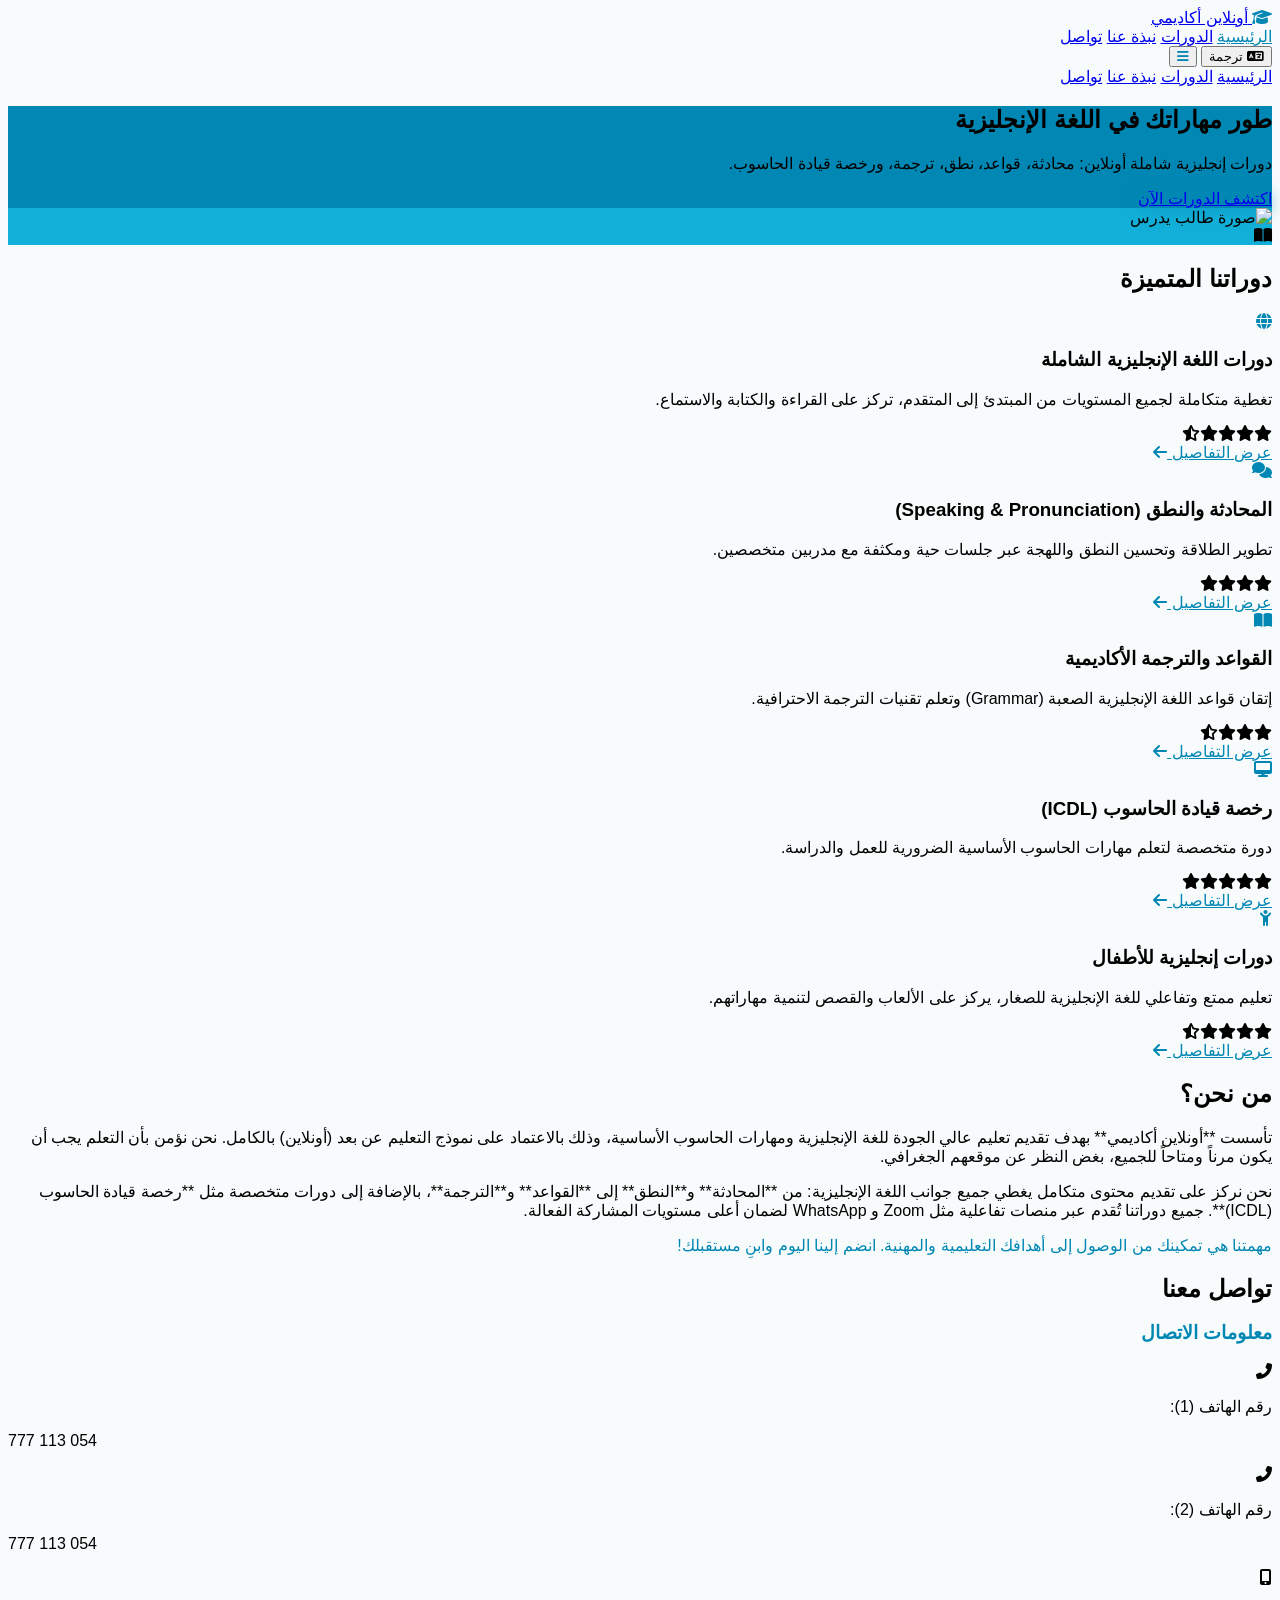
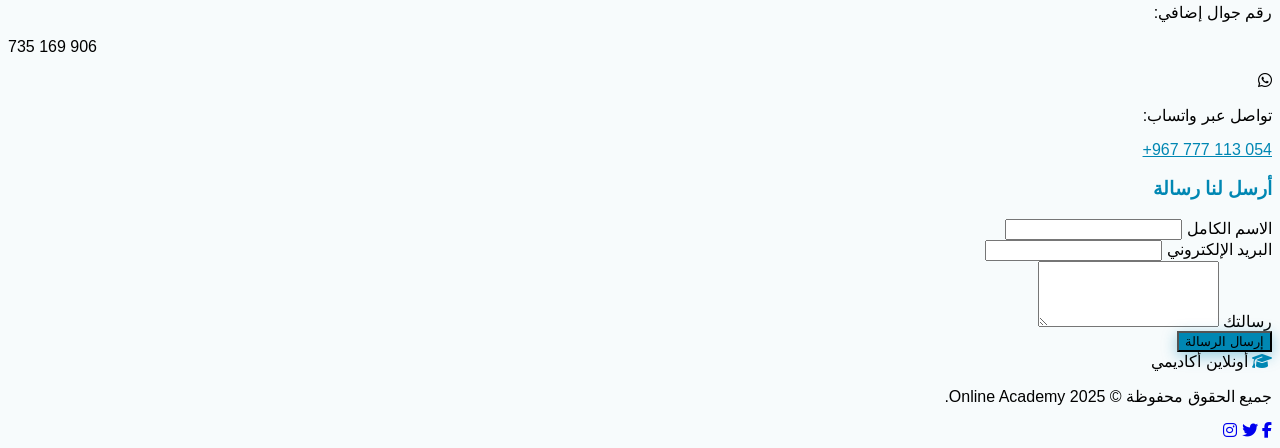
==== commit eb6590fa: "index.html" ====
--- a/index.html
+++ b/index.html
@@ -3,290 +3,364 @@
 <head>
     <meta charset="UTF-8">
     <meta name="viewport" content="width=device-width, initial-scale=1.0">
-    <meta name="description" content="Online Academy - معهد رائد لتعليم اللغة الإنجليزية والترجمة والرخصة الدولية (ICDL). انضم الآن لمستقبل أفضل.">
-    <meta name="keywords" content="تعليم, لغة إنجليزية, ترجمة, ICDL, دورات, معهد, Online Academy">
-    <title>الرئيسية - Online Academy | اللغة الإنجليزية والترجمة</title>
-
-    <link href="./assets/css/style.css" rel="stylesheet"> 
-    
-    <link href="https://unpkg.com/aos@2.3.1/dist/aos.css" rel="stylesheet">
-    
-    <link rel="preconnect" href="https://fonts.googleapis.com">
-    <link rel="preconnect" href="https://fonts.gstatic.com" crossorigin>
-    <link href="https://fonts.googleapis.com/css2?family=Tajawal:wght@400;700&display=swap" rel="stylesheet">
-
+    <title>Online Academy - أونلاين أكاديمي</title>
+    <!-- تحميل مكتبة Tailwind CSS -->
+    <script src="https://cdn.tailwindcss.com"></script>
+    <!-- تحميل مكتبة Font Awesome للأيقونات -->
+    <link rel="stylesheet" href="https://cdnjs.cloudflare.com/ajax/libs/font-awesome/6.5.2/css/all.min.css" xintegrity="sha512-SnH5WK+bZxgPHs44uWIX+LLMDJz9At7RL0kKAGkI3m4X6Z/J8J69h7uF36xT+p9n0G6h2B4Q30H8V71r0S6g==" crossorigin="anonymous" referrerpolicy="no-referrer" />
     <style>
-        body { font-family: 'Tajawal', sans-serif; }
-        .gold-bg { background-color: #FFD700; }
-        .gold-text { color: #FFD700; }
-        .soft-gray-bg { background-color: #F5F5F5; }
-        /* لتأثير كلاسيكي مودرن */
-        .shadow-gold { box-shadow: 0 4px 6px -1px rgba(255, 215, 0, 0.1), 0 2px 4px -1px rgba(255, 215, 0, 0.06); }
+        /* تعريف الألوان الأساسية للمشروع بناءً على الصور المرفقة */
+        :root {
+            --primary-color: #0087b3; /* لون أزرق فيروزي قوي */
+            --secondary-color: #12b0d9; /* لون أزرق أفتح قليلاً */
+            --background-color: #f7fbfc; /* خلفية بيضاء مائلة للزرقة الهادئة */
+            --accent-color: #ffc107; /* لون أصفر للنجوم والتركيز */
+        }
+        .bg-primary { background-color: var(--primary-color); }
+        .text-primary { color: var(--primary-color); }
+        .bg-secondary { background-color: var(--secondary-color); }
+        .border-primary { border-color: var(--primary-color); }
+        
+        body {
+            font-family: 'Inter', sans-serif; /* خط أنيق وحديث */
+            background-color: var(--background-color);
+        }
+        
+        /* تأثير التمرير (Hover) الأنيق للأزرار */
+        .btn-primary {
+            transition: all 0.3s ease;
+            box-shadow: 0 4px 15px rgba(0, 135, 179, 0.4);
+        }
+        .btn-primary:hover {
+            transform: translateY(-2px);
+            box-shadow: 0 6px 20px rgba(0, 135, 179, 0.6);
+            background-color: #006b8c; /* أغمق قليلاً عند التمرير */
+        }
+
+        /* تصميم قسم الدورات لإظهارها بشكل أنيق ومتناسق */
+        .course-card {
+            transition: transform 0.3s ease, box-shadow 0.3s ease;
+        }
+        .course-card:hover {
+            transform: translateY(-5px);
+            box-shadow: 0 10px 20px rgba(0, 0, 0, 0.1);
+        }
     </style>
 </head>
 <body class="text-gray-800">
 
-    <div class="soft-gray-bg hidden md:flex justify-between items-center py-2 px-6 text-sm">
-        <div class="flex items-center space-x-4 space-x-reverse">
-            <span class="gold-text font-bold">اتصل بنا: </span>
-            <span>📞 +966 50 123 4567</span>
+    <!-- شريط التنقل (Navigation Bar) -->
+    <header class="bg-white shadow-lg sticky top-0 z-50">
+        <nav class="container mx-auto px-4 sm:px-6 lg:px-8 py-4 flex justify-between items-center">
+            <!-- الشعار (Logo) -->
+            <a href="#home" class="flex items-center space-x-2">
+                <!-- شعار مؤقت (يمكن استبداله بصورة الشعار المرفق) -->
+                <i class="fa-solid fa-graduation-cap text-primary text-3xl"></i>
+                <span class="text-2xl font-bold text-gray-900">أونلاين أكاديمي</span>
+            </a>
+
+            <!-- قائمة التنقل (Desktop) -->
+            <div class="hidden md:flex space-x-8 space-x-reverse text-lg font-medium">
+                <a href="#home" class="text-primary hover:text-secondary transition duration-150">الرئيسية</a>
+                <a href="#courses" class="hover:text-primary transition duration-150">الدورات</a>
+                <a href="#about" class="hover:text-primary transition duration-150">نبذة عنا</a>
+                <a href="#contact" class="hover:text-primary transition duration-150">تواصل</a>
+            </div>
+
+            <!-- زر الترجمة والمحمول -->
+            <div class="flex items-center space-x-4 space-x-reverse">
+                <!-- زر الترجمة (Translation Button) -->
+                <button id="translateBtn" class="bg-gray-200 text-gray-700 py-2 px-4 rounded-full text-sm font-medium hover:bg-gray-300 transition duration-150 flex items-center">
+                    <i class="fas fa-language ml-2"></i>
+                    ترجمة
+                </button>
+                
+                <!-- زر القائمة (Mobile Menu Button) -->
+                <button id="menuBtn" class="md:hidden text-primary focus:outline-none">
+                    <i class="fas fa-bars text-2xl"></i>
+                </button>
+            </div>
+        </nav>
+        
+        <!-- قائمة التنقل (Mobile View) - مخفية افتراضياً -->
+        <div id="mobileMenu" class="md:hidden bg-white shadow-md transition-all duration-300 ease-in-out max-h-0 overflow-hidden">
+            <a href="#home" class="block py-3 px-6 text-gray-700 hover:bg-gray-100 border-t">الرئيسية</a>
+            <a href="#courses" class="block py-3 px-6 text-gray-700 hover:bg-gray-100 border-t">الدورات</a>
+            <a href="#about" class="block py-3 px-6 text-gray-700 hover:bg-gray-100 border-t">نبذة عنا</a>
+            <a href="#contact" class="block py-3 px-6 text-gray-700 hover:bg-gray-100 border-t">تواصل</a>
         </div>
-        <div>
-            <a href="#" class="text-gray-600 hover:gold-text transition duration-300 ml-3">English</a> | 
-            <a href="#" class="gold-text font-bold mr-3">العربية</a>
-        </div>
-    </div>
-
-    <header class="sticky top-0 z-50 bg-white shadow-lg">
-        <div class="container mx-auto flex justify-between items-center p-4">
-            <a href="index.html" class="text-2xl font-extrabold gold-text">Online Academy</a>
-            
-            <nav class="hidden md:flex space-x-6 space-x-reverse font-medium">
-                <a href="index.html" class="gold-text border-b-2 border-gold-text pb-1">الرئيسية</a>
-                <a href="about.html" class="hover:gold-text transition duration-300">عن المعهد</a>
-                <a href="courses.html" class="hover:gold-text transition duration-300">الدورات</a>
-                <a href="faculty.html" class="hover:gold-text transition duration-300">الأساتذة</a>
-                <a href="contact.html" class="hover:gold-text transition duration-300">التواصل</a>
-            </nav>
-
-            <button id="open-register-modal" class="gold-bg hover:bg-yellow-500 text-white font-bold py-2 px-6 rounded-full transition duration-300 shadow-gold transform hover:scale-105">
-                انضم الآن
-            </button>
-            
-            <button id="mobile-menu-button" class="md:hidden text-2xl gold-text">☰</button>
-        </div>
-        
-        <nav id="mobile-menu" class="hidden md:hidden absolute w-full bg-white shadow-md">
-            <a href="index.html" class="block py-2 px-4 hover:soft-gray-bg gold-text border-r-4 border-gold-text">الرئيسية</a>
-            <a href="about.html" class="block py-2 px-4 hover:soft-gray-bg">عن المعهد</a>
-            <a href="courses.html" class="block py-2 px-4 hover:soft-gray-bg">الدورات</a>
-            <a href="faculty.html" class="block py-2 px-4 hover:soft-gray-bg">الأساتذة</a>
-            <a href="contact.html" class="block py-2 px-4 hover:soft-gray-bg">التواصل</a>
-        </nav>
     </header>
 
-    <section class="relative h-screen flex items-center bg-cover bg-center" 
-             style="background-image: url('./assets/images/hero-bg.jpg');">
-        <div class="absolute inset-0 bg-black opacity-60"></div>
-        
-        <div class="container mx-auto text-white text-center relative z-10 p-6">
-            <h1 class="text-5xl md:text-7xl font-extrabold mb-4 gold-text" 
-                data-aos="fade-up" data-aos-duration="1000">
-                مستقبلك يبدأ هنا!
-            </h1>
-            <p class="text-xl md:text-2xl mb-8 max-w-3xl mx-auto" 
-               data-aos="fade-up" data-aos-delay="300" data-aos-duration="1000">
-                أكاديمية رائدة لتعليم اللغة الإنجليزية، الترجمة، والرخصة الدولية (ICDL). تعلم بذكاء، وحقق أحلامك.
+    <main>
+        <!-- 1. قسم الصفحة الرئيسية (Home Section) -->
+        <section id="home" class="bg-primary text-white py-20 md:py-32">
+            <div class="container mx-auto px-4 sm:px-6 lg:px-8 flex flex-col md:flex-row items-center">
+                <!-- المحتوى النصي -->
+                <div class="md:w-1/2 text-center md:text-right mb-10 md:mb-0">
+                    <h1 class="text-4xl md:text-6xl font-extrabold leading-tight mb-4">
+                        طور مهاراتك في <span class="text-accent-color">اللغة الإنجليزية</span>
+                    </h1>
+                    <p class="text-xl md:text-2xl mb-8 opacity-90">
+                        دورات إنجليزية شاملة أونلاين: محادثة، قواعد، نطق، ترجمة، ورخصة قيادة الحاسوب.
+                    </p>
+                    <a href="#courses" class="btn-primary inline-block bg-accent-color text-gray-900 font-bold py-3 px-8 rounded-full text-lg hover:bg-yellow-400">
+                        اكتشف الدورات الآن
+                    </a>
+                </div>
+                <!-- الصورة (Placeholder for uploaded image 1000064603.jpg) -->
+                <div class="md:w-1/2 flex justify-center md:justify-end">
+                    <!-- استخدام صورة placeholder بصرياً تشبه تصميم الصورة المرفقة -->
+                    <div class="w-full max-w-sm h-72 md:h-96 bg-secondary rounded-xl shadow-2xl relative overflow-hidden">
+                        <img src="https://placehold.co/400x500/00aaff/ffffff?text=صورة+طالب" alt="صورة طالب يدرس" class="w-full h-full object-cover opacity-75">
+                        <div class="absolute inset-0 bg-primary opacity-30"></div>
+                        <i class="fas fa-book-open text-white text-9xl absolute bottom-0 left-0 opacity-10"></i>
+                    </div>
+                </div>
+            </div>
+        </section>
+
+        <!-- 2. قسم الدورات (Courses Section) -->
+        <section id="courses" class="py-20 bg-background-color">
+            <div class="container mx-auto px-4 sm:px-6 lg:px-8">
+                <h2 class="text-4xl font-bold text-center mb-12 text-gray-900 border-b-4 border-accent-color inline-block mx-auto pb-2">
+                    دوراتنا المتميزة
+                </h2>
+                
+                <div class="grid grid-cols-1 md:grid-cols-2 lg:grid-cols-3 gap-8">
+                    
+                    <!-- بطاقة 1: دورة الإنجليزية الشاملة -->
+                    <div class="course-card bg-white p-6 rounded-xl shadow-lg border-t-4 border-primary">
+                        <i class="fas fa-globe text-primary text-4xl mb-4"></i>
+                        <h3 class="text-2xl font-semibold mb-3">دورات اللغة الإنجليزية الشاملة</h3>
+                        <p class="text-gray-600 mb-4">تغطية متكاملة لجميع المستويات من المبتدئ إلى المتقدم، تركز على القراءة والكتابة والاستماع.</p>
+                        <div class="text-accent-color mb-4">
+                            <i class="fas fa-star"></i><i class="fas fa-star"></i><i class="fas fa-star"></i><i class="fas fa-star"></i><i class="fas fa-star-half-alt"></i>
+                        </div>
+                        <a href="#" class="text-primary hover:underline font-medium">عرض التفاصيل <i class="fas fa-arrow-left mr-1"></i></a>
+                    </div>
+
+                    <!-- بطاقة 2: المحادثة والنطق -->
+                    <div class="course-card bg-white p-6 rounded-xl shadow-lg border-t-4 border-primary">
+                        <i class="fas fa-comments text-primary text-4xl mb-4"></i>
+                        <h3 class="text-2xl font-semibold mb-3">المحادثة والنطق (Speaking & Pronunciation)</h3>
+                        <p class="text-gray-600 mb-4">تطوير الطلاقة وتحسين النطق واللهجة عبر جلسات حية ومكثفة مع مدربين متخصصين.</p>
+                        <div class="text-accent-color mb-4">
+                            <i class="fas fa-star"></i><i class="fas fa-star"></i><i class="fas fa-star"></i><i class="fas fa-star"></i>
+                        </div>
+                        <a href="#" class="text-primary hover:underline font-medium">عرض التفاصيل <i class="fas fa-arrow-left mr-1"></i></a>
+                    </div>
+                    
+                    <!-- بطاقة 3: القواعد والترجمة -->
+                    <div class="course-card bg-white p-6 rounded-xl shadow-lg border-t-4 border-primary">
+                        <i class="fas fa-book-open text-primary text-4xl mb-4"></i>
+                        <h3 class="text-2xl font-semibold mb-3">القواعد والترجمة الأكاديمية</h3>
+                        <p class="text-gray-600 mb-4">إتقان قواعد اللغة الإنجليزية الصعبة (Grammar) وتعلم تقنيات الترجمة الاحترافية.</p>
+                        <div class="text-accent-color mb-4">
+                            <i class="fas fa-star"></i><i class="fas fa-star"></i><i class="fas fa-star"></i><i class="fas fa-star-half-alt"></i>
+                        </div>
+                        <a href="#" class="text-primary hover:underline font-medium">عرض التفاصيل <i class="fas fa-arrow-left mr-1"></i></a>
+                    </div>
+                    
+                    <!-- بطاقة 4: رخصة قيادة الحاسوب (إضافية) -->
+                    <div class="course-card bg-white p-6 rounded-xl shadow-lg border-t-4 border-primary">
+                        <i class="fas fa-desktop text-primary text-4xl mb-4"></i>
+                        <h3 class="text-2xl font-semibold mb-3">رخصة قيادة الحاسوب (ICDL)</h3>
+                        <p class="text-gray-600 mb-4">دورة متخصصة لتعلم مهارات الحاسوب الأساسية الضرورية للعمل والدراسة.</p>
+                        <div class="text-accent-color mb-4">
+                            <i class="fas fa-star"></i><i class="fas fa-star"></i><i class="fas fa-star"></i><i class="fas fa-star"></i><i class="fas fa-star"></i>
+                        </div>
+                        <a href="#" class="text-primary hover:underline font-medium">عرض التفاصيل <i class="fas fa-arrow-left mr-1"></i></a>
+                    </div>
+                    
+                    <!-- بطاقة 5: دورات إنجليزية للأطفال (من الصور المرفقة) -->
+                    <div class="course-card bg-white p-6 rounded-xl shadow-lg border-t-4 border-primary">
+                        <i class="fas fa-child-reaching text-primary text-4xl mb-4"></i>
+                        <h3 class="text-2xl font-semibold mb-3">دورات إنجليزية للأطفال</h3>
+                        <p class="text-gray-600 mb-4">تعليم ممتع وتفاعلي للغة الإنجليزية للصغار، يركز على الألعاب والقصص لتنمية مهاراتهم.</p>
+                        <div class="text-accent-color mb-4">
+                            <i class="fas fa-star"></i><i class="fas fa-star"></i><i class="fas fa-star"></i><i class="fas fa-star"></i><i class="fas fa-star-half-alt"></i>
+                        </div>
+                        <a href="#" class="text-primary hover:underline font-medium">عرض التفاصيل <i class="fas fa-arrow-left mr-1"></i></a>
+                    </div>
+                </div>
+            </div>
+        </section>
+
+        <!-- 3. قسم نبذة عنا (About Section) -->
+        <section id="about" class="py-20 bg-white">
+            <div class="container mx-auto px-4 sm:px-6 lg:px-8">
+                <h2 class="text-4xl font-bold text-center mb-12 text-gray-900 border-b-4 border-accent-color inline-block mx-auto pb-2">
+                    من نحن؟
+                </h2>
+                <div class="max-w-4xl mx-auto text-lg text-center leading-relaxed">
+                    <p class="mb-6">
+                        تأسست **أونلاين أكاديمي** بهدف تقديم تعليم عالي الجودة للغة الإنجليزية ومهارات الحاسوب الأساسية، وذلك بالاعتماد على نموذج التعليم عن بعد (أونلاين) بالكامل. نحن نؤمن بأن التعلم يجب أن يكون مرناً ومتاحاً للجميع، بغض النظر عن موقعهم الجغرافي.
+                    </p>
+                    <p class="mb-6">
+                        نحن نركز على تقديم محتوى متكامل يغطي جميع جوانب اللغة الإنجليزية: من **المحادثة** و**النطق** إلى **القواعد** و**الترجمة**، بالإضافة إلى دورات متخصصة مثل **رخصة قيادة الحاسوب (ICDL)**. جميع دوراتنا تُقدم عبر منصات تفاعلية مثل Zoom و WhatsApp لضمان أعلى مستويات المشاركة الفعالة.
+                    </p>
+                    <p class="text-primary font-semibold">
+                        مهمتنا هي تمكينك من الوصول إلى أهدافك التعليمية والمهنية. انضم إلينا اليوم وابنِ مستقبلك!
+                    </p>
+                </div>
+            </div>
+        </section>
+
+        <!-- 4. قسم تواصل معنا (Contact Section) -->
+        <section id="contact" class="py-20 bg-background-color">
+            <div class="container mx-auto px-4 sm:px-6 lg:px-8">
+                <h2 class="text-4xl font-bold text-center mb-12 text-gray-900 border-b-4 border-accent-color inline-block mx-auto pb-2">
+                    تواصل معنا
+                </h2>
+                
+                <div class="max-w-3xl mx-auto bg-white p-8 rounded-xl shadow-2xl">
+                    <div class="grid grid-cols-1 md:grid-cols-2 gap-8 mb-8">
+                        <!-- معلومات الاتصال (من الصور المرفقة) -->
+                        <div class="space-y-6">
+                            <h3 class="text-2xl font-bold text-primary mb-4">معلومات الاتصال</h3>
+                            <div class="flex items-center space-x-3 space-x-reverse">
+                                <i class="fas fa-phone-alt text-secondary text-2xl"></i>
+                                <div>
+                                    <p class="font-semibold">رقم الهاتف (1):</p>
+                                    <p dir="ltr" class="text-gray-600">777 113 054</p>
+                                </div>
+                            </div>
+                            <div class="flex items-center space-x-3 space-x-reverse">
+                                <i class="fas fa-phone-alt text-secondary text-2xl"></i>
+                                <div>
+                                    <p class="font-semibold">رقم الهاتف (2):</p>
+                                    <p dir="ltr" class="text-gray-600">777 113 054</p>
+                                </div>
+                            </div>
+                            <div class="flex items-center space-x-3 space-x-reverse">
+                                <i class="fas fa-mobile-alt text-secondary text-2xl"></i>
+                                <div>
+                                    <p class="font-semibold">رقم جوال إضافي:</p>
+                                    <p dir="ltr" class="text-gray-600">735 169 906</p>
+                                </div>
+                            </div>
+                            <div class="flex items-center space-x-3 space-x-reverse">
+                                <i class="fab fa-whatsapp text-secondary text-2xl"></i>
+                                <div>
+                                    <p class="font-semibold">تواصل عبر واتساب:</p>
+                                    <a href="https://wa.me/967777113054" target="_blank" class="text-primary hover:underline" dir="ltr">+967 777 113 054</a>
+                                </div>
+                            </div>
+                        </div>
+                        
+                        <!-- نموذج الاتصال -->
+                        <div>
+                            <h3 class="text-2xl font-bold text-primary mb-4">أرسل لنا رسالة</h3>
+                            <form action="#" method="POST" class="space-y-4">
+                                <div>
+                                    <label for="name" class="block text-sm font-medium text-gray-700">الاسم الكامل</label>
+                                    <input type="text" id="name" name="name" required class="mt-1 block w-full border border-gray-300 rounded-lg shadow-sm p-3 focus:ring-primary focus:border-primary">
+                                </div>
+                                <div>
+                                    <label for="email" class="block text-sm font-medium text-gray-700">البريد الإلكتروني</label>
+                                    <input type="email" id="email" name="email" required class="mt-1 block w-full border border-gray-300 rounded-lg shadow-sm p-3 focus:ring-primary focus:border-primary">
+                                </div>
+                                <div>
+                                    <label for="message" class="block text-sm font-medium text-gray-700">رسالتك</label>
+                                    <textarea id="message" name="message" rows="4" required class="mt-1 block w-full border border-gray-300 rounded-lg shadow-sm p-3 focus:ring-primary focus:border-primary"></textarea>
+                                </div>
+                                <button type="submit" class="btn-primary w-full bg-primary text-white font-bold py-3 rounded-lg hover:bg-secondary">
+                                    إرسال الرسالة
+                                </button>
+                            </form>
+                        </div>
+                    </div>
+                </div>
+            </div>
+        </section>
+    </main>
+
+    <!-- تذييل الصفحة (Footer) -->
+    <footer class="bg-gray-900 text-white py-10">
+        <div class="container mx-auto px-4 sm:px-6 lg:px-8 text-center">
+            <div class="mb-4">
+                <i class="fa-solid fa-graduation-cap text-primary text-2xl"></i>
+                <span class="text-xl font-bold ml-2">أونلاين أكاديمي</span>
+            </div>
+            <p class="text-gray-400 text-sm">
+                جميع الحقوق محفوظة &copy; 2025 Online Academy.
             </p>
-            
-            <button id="open-register-modal-hero" class="gold-bg hover:bg-yellow-500 text-gray-900 font-extrabold text-lg py-3 px-10 rounded-full transition duration-500 transform hover:scale-110 shadow-xl shadow-gold" 
-                    data-aos="zoom-in" data-aos-delay="600" data-aos-duration="1000">
-                سجّل الآن وابدأ رحلتك ✨
-            </button>
-        </div>
-    </section>
-
-    <section class="py-16 soft-gray-bg">
-        <div class="container mx-auto p-6">
-            <h2 class="text-4xl font-bold text-center mb-12" data-aos="fade-down">
-                دوراتنا الأكثر تميزاً
-            </h2>
-            <div class="grid md:grid-cols-3 gap-8">
-                <div class="bg-white rounded-lg shadow-xl overflow-hidden hover:shadow-2xl transition duration-500 transform hover:-translate-y-1"
-                     data-aos="fade-up" data-aos-delay="100">
-                    <img src="./assets/images/placeholder-english.jpg" alt="دورة اللغة الإنجليزية" class="w-full h-48 object-cover">
-                    <div class="p-6">
-                        <h3 class="text-2xl font-bold mb-2 gold-text">اللغة الإنجليزية الشاملة</h3>
-                        <p class="text-gray-600 mb-4 text-sm">من المبتدئ إلى الاحتراف. تطوير مهارات التحدث والاستماع والقواعد.</p>
-                        <div class="flex justify-between items-center">
-                            <span class="text-lg font-bold">💰 500 SAR</span>
-                            <a href="#" class="gold-bg hover:bg-yellow-500 text-gray-900 py-2 px-4 rounded-full text-sm font-bold transition duration-300">
-                                شاهد التفاصيل
-                            </a>
-                        </div>
-                    </div>
-                </div>
-
-                <div class="bg-white rounded-lg shadow-xl overflow-hidden hover:shadow-2xl transition duration-500 transform hover:-translate-y-1"
-                     data-aos="fade-up" data-aos-delay="200">
-                    <img src="./assets/images/placeholder-icdl.jpg" alt="دورة ICDL" class="w-full h-48 object-cover">
-                    <div class="p-6">
-                        <h3 class="text-2xl font-bold mb-2 gold-text">الرخصة الدولية (ICDL)</h3>
-                        <p class="text-gray-600 mb-4 text-sm">إتقان تطبيقات الأوفيس ومهارات الكمبيوتر الأساسية باحتراف.</p>
-                        <div class="flex justify-between items-center">
-                            <span class="text-lg font-bold">💰 450 SAR</span>
-                            <a href="#" class="gold-bg hover:bg-yellow-500 text-gray-900 py-2 px-4 rounded-full text-sm font-bold transition duration-300">
-                                شاهد التفاصيل
-                            </a>
-                        </div>
-                    </div>
-                </div>
-
-                <div class="bg-white rounded-lg shadow-xl overflow-hidden hover:shadow-2xl transition duration-500 transform hover:-translate-y-1"
-                     data-aos="fade-up" data-aos-delay="300">
-                    <img src="./assets/images/placeholder-translation.jpg" alt="دورة الترجمة" class="w-full h-48 object-cover">
-                    <div class="p-6">
-                        <h3 class="text-2xl font-bold mb-2 gold-text">مبادئ الترجمة الاحترافية</h3>
-                        <p class="text-gray-600 mb-4 text-sm">تدريب عملي على الترجمة بين العربية والإنجليزية في مجالات متنوعة.</p>
-                        <div class="flex justify-between items-center">
-                            <span class="text-lg font-bold">💰 600 SAR</span>
-                            <a href="#" class="gold-bg hover:bg-yellow-500 text-gray-900 py-2 px-4 rounded-full text-sm font-bold transition duration-300">
-                                شاهد التفاصيل
-                            </a>
-                        </div>
-                    </div>
-                </div>
-            </div>
-        </div>
-    </section>
-
-    <section class="py-16 bg-white">
-        <div class="container mx-auto p-6">
-            <h2 class="text-4xl font-bold text-center mb-12" data-aos="fade-down">
-                لماذا Online Academy؟
-            </h2>
-            <div class="grid md:grid-cols-4 gap-8 text-center">
-                <div class="p-4" data-aos="fade-up" data-aos-delay="100">
-                    <div class="text-4xl gold-text mb-3">🎓</div>
-                    <h4 class="text-xl font-bold mb-2">أساتذة معتمدون</h4>
-                    <p class="text-gray-600 text-sm">فريق تعليمي بخبرات دولية واسعة ومؤهلات عالية.</p>
-                </div>
-                <div class="p-4" data-aos="fade-up" data-aos-delay="200">
-                    <div class="text-4xl gold-text mb-3">💻</div>
-                    <h4 class="text-xl font-bold mb-2">تعليم تفاعلي حديث</h4>
-                    <p class="text-gray-600 text-sm">منصات تعليمية متقدمة وموارد رقمية غنية.</p>
-                </div>
-                <div class="p-4" data-aos="fade-up" data-aos-delay="300">
-                    <div class="text-4xl gold-text mb-3">🏆</div>
-                    <h4 class="text-xl font-bold mb-2">شهادات معتمدة</h4>
-                    <p class="text-gray-600 text-sm">شهادات تفتح لك آفاق العمل محلياً وعالمياً.</p>
-                </div>
-                <div class="p-4" data-aos="fade-up" data-aos-delay="400">
-                    <div class="text-4xl gold-text mb-3">⏳</div>
-                    <h4 class="text-xl font-bold mb-2">مرونة في المواعيد</h4>
-                    <p class="text-gray-600 text-sm">دورات صباحية ومسائية تناسب جدولك المزدحم.</p>
-                </div>
-            </div>
-        </div>
-    </section>
-
-    <footer class="bg-gray-800 text-white py-10">
-        <div class="container mx-auto p-6 grid grid-cols-1 md:grid-cols-4 gap-8">
-            <div>
-                <h3 class="text-2xl font-extrabold gold-text mb-4">Online Academy</h3>
-                <p class="text-gray-400 text-sm">نلتزم بتقديم أرقى مستويات التعليم الرقمي لتمكين الأفراد من تحقيق أقصى إمكاناتهم.</p>
-            </div>
-            
-            <div>
-                <h4 class="text-lg font-bold mb-4 gold-text">روابط مهمة</h4>
-                <ul class="space-y-2 text-gray-400 text-sm">
-                    <li><a href="about.html" class="hover:text-white transition duration-300">عن المعهد</a></li>
-                    <li><a href="courses.html" class="hover:text-white transition duration-300">جميع الدورات</a></li>
-                    <li><a href="contact.html" class="hover:text-white transition duration-300">اتصل بنا</a></li>
-                    <li><a href="#" class="hover:text-white transition duration-300">الأسئلة الشائعة</a></li>
-                </ul>
-            </div>
-
-            <div>
-                <h4 class="text-lg font-bold mb-4 gold-text">تواصل معنا</h4>
-                <ul class="space-y-2 text-gray-400 text-sm">
-                    <li>📞 +966 50 123 4567</li>
-                    <li>📧 info@onlineacademy.com</li>
-                    <li>📍 الرياض، المملكة العربية السعودية</li>
-                </ul>
-            </div>
-            
-            <div>
-                <h4 class="text-lg font-bold mb-4 gold-text">النشرة البريدية</h4>
-                <form>
-                    <input type="email" placeholder="أدخل بريدك الإلكتروني" class="w-full p-2 rounded bg-gray-700 text-white border border-gray-600 focus:ring-gold-text focus:border-gold-text mb-2 text-sm">
-                    <button type="submit" class="w-full gold-bg hover:bg-yellow-500 text-gray-900 font-bold py-2 rounded transition duration-300 text-sm">
-                        اشترك
-                    </button>
-                </form>
-            </div>
-        </div>
-        <div class="mt-8 pt-4 border-t border-gray-700 text-center text-gray-400 text-xs">
-            &copy; 2025 Online Academy. جميع الحقوق محفوظة.
+            <div class="mt-4 space-x-4 space-x-reverse">
+                <a href="#" class="text-gray-400 hover:text-primary transition"><i class="fab fa-facebook-f"></i></a>
+                <a href="#" class="text-gray-400 hover:text-primary transition"><i class="fab fa-twitter"></i></a>
+                <a href="#" class="text-gray-400 hover:text-primary transition"><i class="fab fa-instagram"></i></a>
+            </div>
         </div>
     </footer>
 
-    <a href="https://wa.me/966501234567" target="_blank" class="fixed bottom-6 left-6 z-50 p-3 bg-green-500 hover:bg-green-600 rounded-full text-white shadow-lg transition duration-300 transform hover:scale-110" aria-label="تواصل واتساب">
-        <svg xmlns="http://www.w3.org/2000/svg" class="h-6 w-6" fill="currentColor" viewBox="0 0 24 24">
-            <path d="M12.04 2.1c-5.46 0-9.9 4.44-9.9 9.9 0 1.77.46 3.45 1.35 4.96l-1.42 5.17 5.3-1.39c1.45.79 3.09 1.22 4.67 1.22 5.46 0 9.9-4.44 9.9-9.9s-4.44-9.9-9.9-9.9zm4.68 13.92c-.22.61-.83.65-1.12.55-.26-.08-.4-.14-.76-.32-.37-.18-1.13-.56-2.16-.96-.7-.27-1.17-.44-1.63-.56-.92-.23-1.85-.01-2.48.51-.57.47-1.44 1.37-1.68 1.49-.24.12-.46.18-.87.06-.41-.12-1.25-.46-2.42-1.5-.9-1.37-1.5-2.73-1.68-3.03-.18-.3-.02-.46.1-.64.12-.18.26-.35.4-.52.14-.17.3-.39.42-.57.12-.18.18-.34.26-.51.08-.18.04-.36-.02-.51-.06-.15-.4-.96-.54-1.32-.14-.36-.3-.31-.48-.31-.18 0-.38-.03-.58-.03-.2-.01-.54.06-.82.35-.28.3-.73.72-.73 1.77 0 1.05.75 2.06 1.05 2.46.3.4.74.83 1.5 1.41 1.06.84 2.16 1.48 3.03 1.83.27.1.48.16.65.2.22.06 1.35.39 2.15.34.8-.05 1.45-.44 1.67-.84.22-.4.22-.75.15-.84-.07-.09-.26-.14-.54-.27z"/>
-        </svg>
-    </a>
-    
-    <div id="register-modal" class="fixed inset-0 bg-black bg-opacity-50 hidden items-center justify-center z-[100]">
-        <div class="bg-white rounded-lg shadow-2xl p-8 max-w-lg w-full mx-4" data-aos="zoom-in">
-            <div class="flex justify-between items-center mb-6 border-b pb-3">
-                <h3 class="text-2xl font-bold gold-text">نموذج التسجيل السريع</h3>
-                <button id="close-register-modal" class="text-gray-500 hover:text-gray-800 text-3xl leading-none">&times;</button>
-            </div>
-            <form action="#" method="POST">
-                <div class="mb-4">
-                    <label for="name" class="block text-sm font-medium text-gray-700 mb-1">الاسم الكامل</label>
-                    <input type="text" id="name" name="name" required class="w-full p-3 border border-gray-300 rounded focus:ring-gold-text focus:border-gold-text">
-                </div>
-                <div class="mb-4">
-                    <label for="phone" class="block text-sm font-medium text-gray-700 mb-1">رقم الواتساب</label>
-                    <input type="tel" id="phone" name="phone" required class="w-full p-3 border border-gray-300 rounded focus:ring-gold-text focus:border-gold-text">
-                </div>
-                <div class="mb-6">
-                    <label for="course" class="block text-sm font-medium text-gray-700 mb-1">الدورة المهتم بها</label>
-                    <select id="course" name="course" class="w-full p-3 border border-gray-300 rounded focus:ring-gold-text focus:border-gold-text">
-                        <option value="">-- اختر دورة --</option>
-                        <option value="english">اللغة الإنجليزية الشاملة</option>
-                        <option value="icdl">الرخصة الدولية (ICDL)</option>
-                        <option value="translation">مبادئ الترجمة</option>
-                        <option value="other">أخرى</option>
-                    </select>
-                </div>
-                <button type="submit" class="w-full gold-bg hover:bg-yellow-500 text-gray-900 font-bold py-3 rounded-lg transition duration-300 transform hover:scale-[1.01]">
-                    إرسال طلب التسجيل
-                </button>
-            </form>
-        </div>
-    </div>
-
-    <script src="https://unpkg.com/aos@2.3.1/dist/aos.js"></script>
+    <!-- JavaScript للوظائف التفاعلية -->
     <script>
-        // تهيئة مكتبة AOS
-        AOS.init({
-            duration: 1200, // مدة الحركة
-            once: true,    // الحركة مرة واحدة عند التمرير
+        // دالة لتبديل عرض قائمة الجوال
+        document.getElementById('menuBtn').addEventListener('click', function() {
+            const mobileMenu = document.getElementById('mobileMenu');
+            if (mobileMenu.classList.contains('max-h-0')) {
+                mobileMenu.classList.remove('max-h-0');
+                mobileMenu.classList.add('max-h-screen');
+            } else {
+                mobileMenu.classList.remove('max-h-screen');
+                mobileMenu.classList.add('max-h-0');
+            }
         });
 
-        // تشغيل النافذة المنبثقة (Modal) وقائمة الجوال
-        document.addEventListener('DOMContentLoaded', () => {
-            const modal = document.getElementById('register-modal');
-            const openBtns = document.querySelectorAll('#open-register-modal, #open-register-modal-hero');
-            const closeBtn = document.getElementById('close-register-modal');
-            const mobileMenuBtn = document.getElementById('mobile-menu-button');
-            const mobileMenu = document.getElementById('mobile-menu');
-
-            // وظيفة فتح/إغلاق المودال
-            openBtns.forEach(btn => {
-                btn.addEventListener('click', () => {
-                    modal.style.display = 'flex';
-                });
-            });
-            closeBtn.addEventListener('click', () => {
-                modal.style.display = 'none';
-            });
-            modal.addEventListener('click', (e) => {
-                if (e.target === modal) {
-                    modal.style.display = 'none';
-                }
-            });
-
-            // وظيفة قائمة الجوال
-            mobileMenuBtn.addEventListener('click', () => {
-                mobileMenu.classList.toggle('hidden');
+        // إغلاق قائمة الجوال عند النقر على رابط
+        document.querySelectorAll('#mobileMenu a').forEach(item => {
+            item.addEventListener('click', () => {
+                const mobileMenu = document.getElementById('mobileMenu');
+                mobileMenu.classList.remove('max-h-screen');
+                mobileMenu.classList.add('max-h-0');
             });
         });
+
+        // وظيفة وهمية لزر الترجمة
+        document.getElementById('translateBtn').addEventListener('click', function() {
+            alert('وظيفة الترجمة (Translation) قيد التطوير!');
+        });
+        
+        // منع السلوك الافتراضي لنموذج الاتصال (لأنه موقع HTML ثابت)
+        document.querySelector('#contact form').addEventListener('submit', function(e) {
+            e.preventDefault();
+            const messageBox = document.createElement('div');
+            messageBox.innerHTML = `
+                <div class="fixed inset-0 bg-black bg-opacity-50 flex items-center justify-center z-50 p-4">
+                    <div class="bg-white p-8 rounded-xl shadow-2xl max-w-sm w-full text-center">
+                        <i class="fas fa-check-circle text-primary text-5xl mb-4"></i>
+                        <p class="text-xl font-bold mb-2">تم الإرسال بنجاح!</p>
+                        <p class="text-gray-600 mb-6">شكراً لتواصلك معنا، سيتم الرد عليك في أقرب وقت ممكن.</p>
+                        <button id="closeMsg" class="btn-primary bg-primary text-white py-2 px-6 rounded-lg">إغلاق</button>
+                    </div>
+                </div>
+            `;
+            document.body.appendChild(messageBox);
+            
+            document.getElementById('closeMsg').addEventListener('click', function() {
+                document.body.removeChild(messageBox);
+                // تفريغ الحقول بعد الإرسال الوهمي
+                e.target.reset(); 
+            });
+        });
+
+        // لتجنب alert() استخدمنا رسالة مخصصة
+        function alert(message) {
+            const alertBox = document.createElement('div');
+            alertBox.innerHTML = `
+                <div class="fixed inset-0 bg-black bg-opacity-50 flex items-center justify-center z-50 p-4">
+                    <div class="bg-white p-6 rounded-xl shadow-2xl max-w-xs w-full text-center">
+                        <p class="text-lg font-semibold mb-4">${message}</p>
+                        <button id="closeAlert" class="btn-primary bg-gray-300 text-gray-800 py-2 px-6 rounded-lg">حسنًا</button>
+                    </div>
+                </div>
+            `;
+            document.body.appendChild(alertBox);
+            document.getElementById('closeAlert').addEventListener('click', function() {
+                document.body.removeChild(alertBox);
+            });
+        }
     </script>
-    
 </body>
-                        </html>
-    
+</html>
+
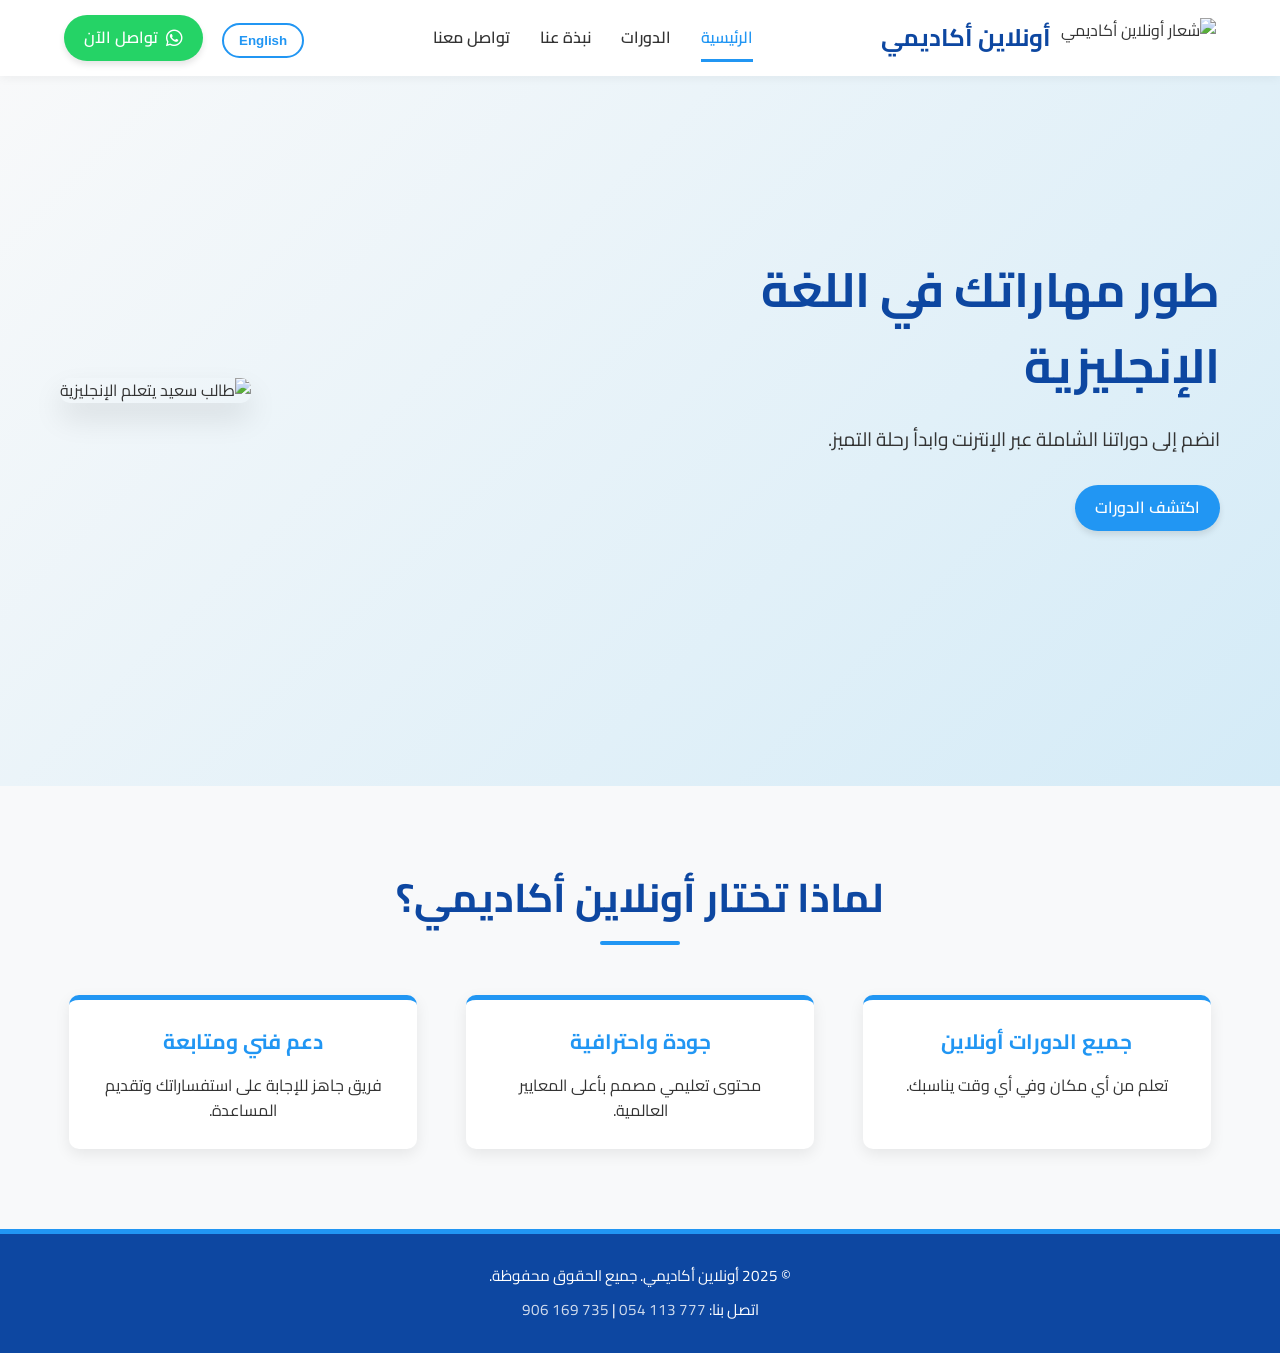
==== commit 410f5703: "Update index.html" ====
--- a/index.html
+++ b/index.html
@@ -1,366 +1,78 @@
 <!DOCTYPE html>
-<html lang="ar" dir="rtl">
+<html lang="ar">
 <head>
     <meta charset="UTF-8">
     <meta name="viewport" content="width=device-width, initial-scale=1.0">
-    <title>Online Academy - أونلاين أكاديمي</title>
-    <!-- تحميل مكتبة Tailwind CSS -->
-    <script src="https://cdn.tailwindcss.com"></script>
-    <!-- تحميل مكتبة Font Awesome للأيقونات -->
-    <link rel="stylesheet" href="https://cdnjs.cloudflare.com/ajax/libs/font-awesome/6.5.2/css/all.min.css" xintegrity="sha512-SnH5WK+bZxgPHs44uWIX+LLMDJz9At7RL0kKAGkI3m4X6Z/J8J69h7uF36xT+p9n0G6h2B4Q30H8V71r0S6g==" crossorigin="anonymous" referrerpolicy="no-referrer" />
-    <style>
-        /* تعريف الألوان الأساسية للمشروع بناءً على الصور المرفقة */
-        :root {
-            --primary-color: #0087b3; /* لون أزرق فيروزي قوي */
-            --secondary-color: #12b0d9; /* لون أزرق أفتح قليلاً */
-            --background-color: #f7fbfc; /* خلفية بيضاء مائلة للزرقة الهادئة */
-            --accent-color: #ffc107; /* لون أصفر للنجوم والتركيز */
-        }
-        .bg-primary { background-color: var(--primary-color); }
-        .text-primary { color: var(--primary-color); }
-        .bg-secondary { background-color: var(--secondary-color); }
-        .border-primary { border-color: var(--primary-color); }
-        
-        body {
-            font-family: 'Inter', sans-serif; /* خط أنيق وحديث */
-            background-color: var(--background-color);
-        }
-        
-        /* تأثير التمرير (Hover) الأنيق للأزرار */
-        .btn-primary {
-            transition: all 0.3s ease;
-            box-shadow: 0 4px 15px rgba(0, 135, 179, 0.4);
-        }
-        .btn-primary:hover {
-            transform: translateY(-2px);
-            box-shadow: 0 6px 20px rgba(0, 135, 179, 0.6);
-            background-color: #006b8c; /* أغمق قليلاً عند التمرير */
-        }
+    <title>أونلاين أكاديمي - الرئيسية</title>
+    <link rel="stylesheet" href="style.css">
+    <link href="https://fonts.googleapis.com/css2?family=Cairo:wght@400;600;700&display=swap" rel="stylesheet">
+    <link rel="stylesheet" href="https://cdnjs.cloudflare.com/ajax/libs/font-awesome/6.0.0-beta3/css/all.min.css">
+</head>
+<body>
 
-        /* تصميم قسم الدورات لإظهارها بشكل أنيق ومتناسق */
-        .course-card {
-            transition: transform 0.3s ease, box-shadow 0.3s ease;
-        }
-        .course-card:hover {
-            transform: translateY(-5px);
-            box-shadow: 0 10px 20px rgba(0, 0, 0, 0.1);
-        }
-    </style>
-</head>
-<body class="text-gray-800">
-
-    <!-- شريط التنقل (Navigation Bar) -->
-    <header class="bg-white shadow-lg sticky top-0 z-50">
-        <nav class="container mx-auto px-4 sm:px-6 lg:px-8 py-4 flex justify-between items-center">
-            <!-- الشعار (Logo) -->
-            <a href="#home" class="flex items-center space-x-2">
-                <!-- شعار مؤقت (يمكن استبداله بصورة الشعار المرفق) -->
-                <i class="fa-solid fa-graduation-cap text-primary text-3xl"></i>
-                <span class="text-2xl font-bold text-gray-900">أونلاين أكاديمي</span>
+    <header class="main-header">
+        <div class="logo">
+            <img src="1000066660.webp" alt="شعار أونلاين أكاديمي"> 
+            <h1>أونلاين أكاديمي</h1>
+        </div>
+        <nav class="main-nav">
+            <ul>
+                <li><a href="index.html" class="active" data-lang-key="home">الرئيسية</a></li>
+                <li><a href="courses.html" data-lang-key="courses">الدورات</a></li>
+                <li><a href="about.html" data-lang-key="about">نبذة عنا</a></li>
+                <li><a href="contact.html" data-lang-key="contact">تواصل معنا</a></li>
+            </ul>
+        </nav>
+        <div class="header-controls">
+            <button id="lang-toggle" class="btn translate-btn" data-lang="en">English</button>
+            <a href="https://wa.me/967777113054" target="_blank" class="btn whatsapp-btn">
+                <i class="fab fa-whatsapp"></i> <span data-lang-key="contact_now">تواصل الآن</span>
             </a>
-
-            <!-- قائمة التنقل (Desktop) -->
-            <div class="hidden md:flex space-x-8 space-x-reverse text-lg font-medium">
-                <a href="#home" class="text-primary hover:text-secondary transition duration-150">الرئيسية</a>
-                <a href="#courses" class="hover:text-primary transition duration-150">الدورات</a>
-                <a href="#about" class="hover:text-primary transition duration-150">نبذة عنا</a>
-                <a href="#contact" class="hover:text-primary transition duration-150">تواصل</a>
-            </div>
-
-            <!-- زر الترجمة والمحمول -->
-            <div class="flex items-center space-x-4 space-x-reverse">
-                <!-- زر الترجمة (Translation Button) -->
-                <button id="translateBtn" class="bg-gray-200 text-gray-700 py-2 px-4 rounded-full text-sm font-medium hover:bg-gray-300 transition duration-150 flex items-center">
-                    <i class="fas fa-language ml-2"></i>
-                    ترجمة
-                </button>
-                
-                <!-- زر القائمة (Mobile Menu Button) -->
-                <button id="menuBtn" class="md:hidden text-primary focus:outline-none">
-                    <i class="fas fa-bars text-2xl"></i>
-                </button>
-            </div>
-        </nav>
-        
-        <!-- قائمة التنقل (Mobile View) - مخفية افتراضياً -->
-        <div id="mobileMenu" class="md:hidden bg-white shadow-md transition-all duration-300 ease-in-out max-h-0 overflow-hidden">
-            <a href="#home" class="block py-3 px-6 text-gray-700 hover:bg-gray-100 border-t">الرئيسية</a>
-            <a href="#courses" class="block py-3 px-6 text-gray-700 hover:bg-gray-100 border-t">الدورات</a>
-            <a href="#about" class="block py-3 px-6 text-gray-700 hover:bg-gray-100 border-t">نبذة عنا</a>
-            <a href="#contact" class="block py-3 px-6 text-gray-700 hover:bg-gray-100 border-t">تواصل</a>
         </div>
     </header>
 
-    <main>
-        <!-- 1. قسم الصفحة الرئيسية (Home Section) -->
-        <section id="home" class="bg-primary text-white py-20 md:py-32">
-            <div class="container mx-auto px-4 sm:px-6 lg:px-8 flex flex-col md:flex-row items-center">
-                <!-- المحتوى النصي -->
-                <div class="md:w-1/2 text-center md:text-right mb-10 md:mb-0">
-                    <h1 class="text-4xl md:text-6xl font-extrabold leading-tight mb-4">
-                        طور مهاراتك في <span class="text-accent-color">اللغة الإنجليزية</span>
-                    </h1>
-                    <p class="text-xl md:text-2xl mb-8 opacity-90">
-                        دورات إنجليزية شاملة أونلاين: محادثة، قواعد، نطق، ترجمة، ورخصة قيادة الحاسوب.
-                    </p>
-                    <a href="#courses" class="btn-primary inline-block bg-accent-color text-gray-900 font-bold py-3 px-8 rounded-full text-lg hover:bg-yellow-400">
-                        اكتشف الدورات الآن
-                    </a>
+    <section class="hero-section" style="background: linear-gradient(135deg, var(--background-color) 0%, #d4ebf7 100%); padding-top: 0;">
+        <div class="container" style="display: flex; align-items: center; justify-content: space-between; min-height: 70vh;">
+            <div class="hero-content" style="max-width: 500px;">
+                <h2 data-lang-key="main_slogan" style="font-size: 3rem; color: var(--secondary-color); margin-bottom: 20px; font-weight: 700;">طور مهاراتك في اللغة الإنجليزية</h2>
+                <p data-lang-key="sub_slogan" style="font-size: 1.2rem; margin-bottom: 30px;">انضم إلى دوراتنا الشاملة عبر الإنترنت وابدأ رحلة التميز.</p>
+                <a href="courses.html" class="btn primary-btn" data-lang-key="explore_courses">اكتشف الدورات</a>
+            </div>
+            <div class="hero-image" style="max-width: 45%; border-radius: 10px; overflow: hidden; box-shadow: 0 15px 30px rgba(0, 0, 0, 0.1);">
+                <img src="1000066462.jpg" alt="طالب سعيد يتعلم الإنجليزية" style="width: 100%; display: block;">
+            </div>
+        </div>
+    </section>
+
+    <section class="features-section">
+        <div class="container">
+            <h3 class="section-title" data-lang-key="why_us">لماذا تختار أونلاين أكاديمي؟</h3>
+            <div class="feature-cards" style="display: flex; justify-content: space-around; gap: 30px; flex-wrap: wrap;">
+                <div class="card" style="width: 30%; min-width: 280px;">
+                    <h4 data-lang-key="feature_online" style="color: var(--primary-color); margin-bottom: 15px; font-size: 1.3rem;">جميع الدورات أونلاين</h4>
+                    <p data-lang-key="feature_online_desc">تعلم من أي مكان وفي أي وقت يناسبك.</p>
                 </div>
-                <!-- الصورة (Placeholder for uploaded image 1000064603.jpg) -->
-                <div class="md:w-1/2 flex justify-center md:justify-end">
-                    <!-- استخدام صورة placeholder بصرياً تشبه تصميم الصورة المرفقة -->
-                    <div class="w-full max-w-sm h-72 md:h-96 bg-secondary rounded-xl shadow-2xl relative overflow-hidden">
-                        <img src="https://placehold.co/400x500/00aaff/ffffff?text=صورة+طالب" alt="صورة طالب يدرس" class="w-full h-full object-cover opacity-75">
-                        <div class="absolute inset-0 bg-primary opacity-30"></div>
-                        <i class="fas fa-book-open text-white text-9xl absolute bottom-0 left-0 opacity-10"></i>
-                    </div>
+                <div class="card" style="width: 30%; min-width: 280px;">
+                    <h4 data-lang-key="feature_quality" style="color: var(--primary-color); margin-bottom: 15px; font-size: 1.3rem;">جودة واحترافية</h4>
+                    <p data-lang-key="feature_quality_desc">محتوى تعليمي مصمم بأعلى المعايير العالمية.</p>
+                </div>
+                <div class="card" style="width: 30%; min-width: 280px;">
+                    <h4 data-lang-key="feature_support" style="color: var(--primary-color); margin-bottom: 15px; font-size: 1.3rem;">دعم فني ومتابعة</h4>
+                    <p data-lang-key="feature_support_desc">فريق جاهز للإجابة على استفساراتك وتقديم المساعدة.</p>
                 </div>
             </div>
-        </section>
-
-        <!-- 2. قسم الدورات (Courses Section) -->
-        <section id="courses" class="py-20 bg-background-color">
-            <div class="container mx-auto px-4 sm:px-6 lg:px-8">
-                <h2 class="text-4xl font-bold text-center mb-12 text-gray-900 border-b-4 border-accent-color inline-block mx-auto pb-2">
-                    دوراتنا المتميزة
-                </h2>
-                
-                <div class="grid grid-cols-1 md:grid-cols-2 lg:grid-cols-3 gap-8">
-                    
-                    <!-- بطاقة 1: دورة الإنجليزية الشاملة -->
-                    <div class="course-card bg-white p-6 rounded-xl shadow-lg border-t-4 border-primary">
-                        <i class="fas fa-globe text-primary text-4xl mb-4"></i>
-                        <h3 class="text-2xl font-semibold mb-3">دورات اللغة الإنجليزية الشاملة</h3>
-                        <p class="text-gray-600 mb-4">تغطية متكاملة لجميع المستويات من المبتدئ إلى المتقدم، تركز على القراءة والكتابة والاستماع.</p>
-                        <div class="text-accent-color mb-4">
-                            <i class="fas fa-star"></i><i class="fas fa-star"></i><i class="fas fa-star"></i><i class="fas fa-star"></i><i class="fas fa-star-half-alt"></i>
-                        </div>
-                        <a href="#" class="text-primary hover:underline font-medium">عرض التفاصيل <i class="fas fa-arrow-left mr-1"></i></a>
-                    </div>
-
-                    <!-- بطاقة 2: المحادثة والنطق -->
-                    <div class="course-card bg-white p-6 rounded-xl shadow-lg border-t-4 border-primary">
-                        <i class="fas fa-comments text-primary text-4xl mb-4"></i>
-                        <h3 class="text-2xl font-semibold mb-3">المحادثة والنطق (Speaking & Pronunciation)</h3>
-                        <p class="text-gray-600 mb-4">تطوير الطلاقة وتحسين النطق واللهجة عبر جلسات حية ومكثفة مع مدربين متخصصين.</p>
-                        <div class="text-accent-color mb-4">
-                            <i class="fas fa-star"></i><i class="fas fa-star"></i><i class="fas fa-star"></i><i class="fas fa-star"></i>
-                        </div>
-                        <a href="#" class="text-primary hover:underline font-medium">عرض التفاصيل <i class="fas fa-arrow-left mr-1"></i></a>
-                    </div>
-                    
-                    <!-- بطاقة 3: القواعد والترجمة -->
-                    <div class="course-card bg-white p-6 rounded-xl shadow-lg border-t-4 border-primary">
-                        <i class="fas fa-book-open text-primary text-4xl mb-4"></i>
-                        <h3 class="text-2xl font-semibold mb-3">القواعد والترجمة الأكاديمية</h3>
-                        <p class="text-gray-600 mb-4">إتقان قواعد اللغة الإنجليزية الصعبة (Grammar) وتعلم تقنيات الترجمة الاحترافية.</p>
-                        <div class="text-accent-color mb-4">
-                            <i class="fas fa-star"></i><i class="fas fa-star"></i><i class="fas fa-star"></i><i class="fas fa-star-half-alt"></i>
-                        </div>
-                        <a href="#" class="text-primary hover:underline font-medium">عرض التفاصيل <i class="fas fa-arrow-left mr-1"></i></a>
-                    </div>
-                    
-                    <!-- بطاقة 4: رخصة قيادة الحاسوب (إضافية) -->
-                    <div class="course-card bg-white p-6 rounded-xl shadow-lg border-t-4 border-primary">
-                        <i class="fas fa-desktop text-primary text-4xl mb-4"></i>
-                        <h3 class="text-2xl font-semibold mb-3">رخصة قيادة الحاسوب (ICDL)</h3>
-                        <p class="text-gray-600 mb-4">دورة متخصصة لتعلم مهارات الحاسوب الأساسية الضرورية للعمل والدراسة.</p>
-                        <div class="text-accent-color mb-4">
-                            <i class="fas fa-star"></i><i class="fas fa-star"></i><i class="fas fa-star"></i><i class="fas fa-star"></i><i class="fas fa-star"></i>
-                        </div>
-                        <a href="#" class="text-primary hover:underline font-medium">عرض التفاصيل <i class="fas fa-arrow-left mr-1"></i></a>
-                    </div>
-                    
-                    <!-- بطاقة 5: دورات إنجليزية للأطفال (من الصور المرفقة) -->
-                    <div class="course-card bg-white p-6 rounded-xl shadow-lg border-t-4 border-primary">
-                        <i class="fas fa-child-reaching text-primary text-4xl mb-4"></i>
-                        <h3 class="text-2xl font-semibold mb-3">دورات إنجليزية للأطفال</h3>
-                        <p class="text-gray-600 mb-4">تعليم ممتع وتفاعلي للغة الإنجليزية للصغار، يركز على الألعاب والقصص لتنمية مهاراتهم.</p>
-                        <div class="text-accent-color mb-4">
-                            <i class="fas fa-star"></i><i class="fas fa-star"></i><i class="fas fa-star"></i><i class="fas fa-star"></i><i class="fas fa-star-half-alt"></i>
-                        </div>
-                        <a href="#" class="text-primary hover:underline font-medium">عرض التفاصيل <i class="fas fa-arrow-left mr-1"></i></a>
-                    </div>
-                </div>
-            </div>
-        </section>
-
-        <!-- 3. قسم نبذة عنا (About Section) -->
-        <section id="about" class="py-20 bg-white">
-            <div class="container mx-auto px-4 sm:px-6 lg:px-8">
-                <h2 class="text-4xl font-bold text-center mb-12 text-gray-900 border-b-4 border-accent-color inline-block mx-auto pb-2">
-                    من نحن؟
-                </h2>
-                <div class="max-w-4xl mx-auto text-lg text-center leading-relaxed">
-                    <p class="mb-6">
-                        تأسست **أونلاين أكاديمي** بهدف تقديم تعليم عالي الجودة للغة الإنجليزية ومهارات الحاسوب الأساسية، وذلك بالاعتماد على نموذج التعليم عن بعد (أونلاين) بالكامل. نحن نؤمن بأن التعلم يجب أن يكون مرناً ومتاحاً للجميع، بغض النظر عن موقعهم الجغرافي.
-                    </p>
-                    <p class="mb-6">
-                        نحن نركز على تقديم محتوى متكامل يغطي جميع جوانب اللغة الإنجليزية: من **المحادثة** و**النطق** إلى **القواعد** و**الترجمة**، بالإضافة إلى دورات متخصصة مثل **رخصة قيادة الحاسوب (ICDL)**. جميع دوراتنا تُقدم عبر منصات تفاعلية مثل Zoom و WhatsApp لضمان أعلى مستويات المشاركة الفعالة.
-                    </p>
-                    <p class="text-primary font-semibold">
-                        مهمتنا هي تمكينك من الوصول إلى أهدافك التعليمية والمهنية. انضم إلينا اليوم وابنِ مستقبلك!
-                    </p>
-                </div>
-            </div>
-        </section>
-
-        <!-- 4. قسم تواصل معنا (Contact Section) -->
-        <section id="contact" class="py-20 bg-background-color">
-            <div class="container mx-auto px-4 sm:px-6 lg:px-8">
-                <h2 class="text-4xl font-bold text-center mb-12 text-gray-900 border-b-4 border-accent-color inline-block mx-auto pb-2">
-                    تواصل معنا
-                </h2>
-                
-                <div class="max-w-3xl mx-auto bg-white p-8 rounded-xl shadow-2xl">
-                    <div class="grid grid-cols-1 md:grid-cols-2 gap-8 mb-8">
-                        <!-- معلومات الاتصال (من الصور المرفقة) -->
-                        <div class="space-y-6">
-                            <h3 class="text-2xl font-bold text-primary mb-4">معلومات الاتصال</h3>
-                            <div class="flex items-center space-x-3 space-x-reverse">
-                                <i class="fas fa-phone-alt text-secondary text-2xl"></i>
-                                <div>
-                                    <p class="font-semibold">رقم الهاتف (1):</p>
-                                    <p dir="ltr" class="text-gray-600">777 113 054</p>
-                                </div>
-                            </div>
-                            <div class="flex items-center space-x-3 space-x-reverse">
-                                <i class="fas fa-phone-alt text-secondary text-2xl"></i>
-                                <div>
-                                    <p class="font-semibold">رقم الهاتف (2):</p>
-                                    <p dir="ltr" class="text-gray-600">777 113 054</p>
-                                </div>
-                            </div>
-                            <div class="flex items-center space-x-3 space-x-reverse">
-                                <i class="fas fa-mobile-alt text-secondary text-2xl"></i>
-                                <div>
-                                    <p class="font-semibold">رقم جوال إضافي:</p>
-                                    <p dir="ltr" class="text-gray-600">735 169 906</p>
-                                </div>
-                            </div>
-                            <div class="flex items-center space-x-3 space-x-reverse">
-                                <i class="fab fa-whatsapp text-secondary text-2xl"></i>
-                                <div>
-                                    <p class="font-semibold">تواصل عبر واتساب:</p>
-                                    <a href="https://wa.me/967777113054" target="_blank" class="text-primary hover:underline" dir="ltr">+967 777 113 054</a>
-                                </div>
-                            </div>
-                        </div>
-                        
-                        <!-- نموذج الاتصال -->
-                        <div>
-                            <h3 class="text-2xl font-bold text-primary mb-4">أرسل لنا رسالة</h3>
-                            <form action="#" method="POST" class="space-y-4">
-                                <div>
-                                    <label for="name" class="block text-sm font-medium text-gray-700">الاسم الكامل</label>
-                                    <input type="text" id="name" name="name" required class="mt-1 block w-full border border-gray-300 rounded-lg shadow-sm p-3 focus:ring-primary focus:border-primary">
-                                </div>
-                                <div>
-                                    <label for="email" class="block text-sm font-medium text-gray-700">البريد الإلكتروني</label>
-                                    <input type="email" id="email" name="email" required class="mt-1 block w-full border border-gray-300 rounded-lg shadow-sm p-3 focus:ring-primary focus:border-primary">
-                                </div>
-                                <div>
-                                    <label for="message" class="block text-sm font-medium text-gray-700">رسالتك</label>
-                                    <textarea id="message" name="message" rows="4" required class="mt-1 block w-full border border-gray-300 rounded-lg shadow-sm p-3 focus:ring-primary focus:border-primary"></textarea>
-                                </div>
-                                <button type="submit" class="btn-primary w-full bg-primary text-white font-bold py-3 rounded-lg hover:bg-secondary">
-                                    إرسال الرسالة
-                                </button>
-                            </form>
-                        </div>
-                    </div>
-                </div>
-            </div>
-        </section>
-    </main>
-
-    <!-- تذييل الصفحة (Footer) -->
-    <footer class="bg-gray-900 text-white py-10">
-        <div class="container mx-auto px-4 sm:px-6 lg:px-8 text-center">
-            <div class="mb-4">
-                <i class="fa-solid fa-graduation-cap text-primary text-2xl"></i>
-                <span class="text-xl font-bold ml-2">أونلاين أكاديمي</span>
-            </div>
-            <p class="text-gray-400 text-sm">
-                جميع الحقوق محفوظة &copy; 2025 Online Academy.
-            </p>
-            <div class="mt-4 space-x-4 space-x-reverse">
-                <a href="#" class="text-gray-400 hover:text-primary transition"><i class="fab fa-facebook-f"></i></a>
-                <a href="#" class="text-gray-400 hover:text-primary transition"><i class="fab fa-twitter"></i></a>
-                <a href="#" class="text-gray-400 hover:text-primary transition"><i class="fab fa-instagram"></i></a>
-            </div>
+        </div>
+    </section>
+    
+    <footer class="main-footer">
+        <p data-lang-key="footer_copyright">&copy; 2025 أونلاين أكاديمي. جميع الحقوق محفوظة.</p>
+        <div class="contact-info">
+            <span data-lang-key="call_us">اتصل بنا:</span>
+            <a href="tel:+967777113054">777 113 054</a> | 
+            <a href="tel:+967735169906">735 169 906</a>
         </div>
     </footer>
 
-    <!-- JavaScript للوظائف التفاعلية -->
-    <script>
-        // دالة لتبديل عرض قائمة الجوال
-        document.getElementById('menuBtn').addEventListener('click', function() {
-            const mobileMenu = document.getElementById('mobileMenu');
-            if (mobileMenu.classList.contains('max-h-0')) {
-                mobileMenu.classList.remove('max-h-0');
-                mobileMenu.classList.add('max-h-screen');
-            } else {
-                mobileMenu.classList.remove('max-h-screen');
-                mobileMenu.classList.add('max-h-0');
-            }
-        });
-
-        // إغلاق قائمة الجوال عند النقر على رابط
-        document.querySelectorAll('#mobileMenu a').forEach(item => {
-            item.addEventListener('click', () => {
-                const mobileMenu = document.getElementById('mobileMenu');
-                mobileMenu.classList.remove('max-h-screen');
-                mobileMenu.classList.add('max-h-0');
-            });
-        });
-
-        // وظيفة وهمية لزر الترجمة
-        document.getElementById('translateBtn').addEventListener('click', function() {
-            alert('وظيفة الترجمة (Translation) قيد التطوير!');
-        });
-        
-        // منع السلوك الافتراضي لنموذج الاتصال (لأنه موقع HTML ثابت)
-        document.querySelector('#contact form').addEventListener('submit', function(e) {
-            e.preventDefault();
-            const messageBox = document.createElement('div');
-            messageBox.innerHTML = `
-                <div class="fixed inset-0 bg-black bg-opacity-50 flex items-center justify-center z-50 p-4">
-                    <div class="bg-white p-8 rounded-xl shadow-2xl max-w-sm w-full text-center">
-                        <i class="fas fa-check-circle text-primary text-5xl mb-4"></i>
-                        <p class="text-xl font-bold mb-2">تم الإرسال بنجاح!</p>
-                        <p class="text-gray-600 mb-6">شكراً لتواصلك معنا، سيتم الرد عليك في أقرب وقت ممكن.</p>
-                        <button id="closeMsg" class="btn-primary bg-primary text-white py-2 px-6 rounded-lg">إغلاق</button>
-                    </div>
-                </div>
-            `;
-            document.body.appendChild(messageBox);
-            
-            document.getElementById('closeMsg').addEventListener('click', function() {
-                document.body.removeChild(messageBox);
-                // تفريغ الحقول بعد الإرسال الوهمي
-                e.target.reset(); 
-            });
-        });
-
-        // لتجنب alert() استخدمنا رسالة مخصصة
-        function alert(message) {
-            const alertBox = document.createElement('div');
-            alertBox.innerHTML = `
-                <div class="fixed inset-0 bg-black bg-opacity-50 flex items-center justify-center z-50 p-4">
-                    <div class="bg-white p-6 rounded-xl shadow-2xl max-w-xs w-full text-center">
-                        <p class="text-lg font-semibold mb-4">${message}</p>
-                        <button id="closeAlert" class="btn-primary bg-gray-300 text-gray-800 py-2 px-6 rounded-lg">حسنًا</button>
-                    </div>
-                </div>
-            `;
-            document.body.appendChild(alertBox);
-            document.getElementById('closeAlert').addEventListener('click', function() {
-                document.body.removeChild(alertBox);
-            });
-        }
-    </script>
+    <script src="script.js"></script>
 </body>
 </html>
-
--- a/style.css
+++ b/style.css
@@ -0,0 +1,239 @@
+/* الألوان الأساسية: الأزرق الداكن (الخلفية)، الأزرق الفاتح (التمييز)، الأبيض (النص) */
+:root {
+    --primary-color: #2196F3; /* الأزرق المميز (من الشعار) */
+    --secondary-color: #0D47A1; /* الأزرق الداكن جداً (للنصوص والعناوين) */
+    --accent-color: #FFC107; /* لون ذهبي/أصفر للنجوم والتمييز */
+    --background-color: #F8F9FA; /* خلفية هادئة جداً */
+    --text-color: #333;
+    --light-text: #fff;
+    --font-family: 'Cairo', sans-serif;
+}
+
+/* تضمين خط Cairo من جوجل لتصميم أنيق (يجب إضافته في وسم <head> لكل صفحة) */
+/* @import url('https://fonts.googleapis.com/css2?family=Cairo:wght@400;600;700&display=swap'); */
+
+/* التنسيق الأساسي وإعداد الخطوط */
+* {
+    box-sizing: border-box;
+    margin: 0;
+    padding: 0;
+}
+
+body {
+    font-family: var(--font-family);
+    background-color: var(--background-color);
+    color: var(--text-color);
+    line-height: 1.6;
+    /* الاتجاه الافتراضي للعربية */
+    direction: rtl; 
+    text-align: right;
+    scroll-behavior: smooth;
+}
+
+/* تنسيق الحاويات العامة */
+.container {
+    max-width: 1200px;
+    margin: 0 auto;
+    padding: 0 20px;
+}
+
+a {
+    text-decoration: none;
+    color: var(--primary-color);
+    transition: color 0.3s;
+}
+
+a:hover {
+    color: var(--secondary-color);
+}
+
+/* ================== شريط التنقل (Header/Navbar) ================== */
+.main-header {
+    background-color: var(--light-text);
+    padding: 15px 5%;
+    display: flex;
+    justify-content: space-between;
+    align-items: center;
+    box-shadow: 0 2px 10px rgba(0, 0, 0, 0.05);
+    position: sticky;
+    top: 0;
+    z-index: 1000;
+}
+
+.logo {
+    display: flex;
+    align-items: center;
+}
+
+.logo img {
+    height: 40px; 
+    margin-left: 10px;
+}
+
+.logo h1 {
+    font-size: 1.5rem;
+    font-weight: 700;
+    color: var(--secondary-color);
+}
+
+.main-nav ul {
+    list-style: none;
+    display: flex;
+}
+
+.main-nav ul li {
+    margin: 0 15px;
+}
+
+.main-nav ul li a {
+    color: var(--text-color);
+    font-weight: 600;
+    padding: 5px 0;
+    position: relative;
+    transition: color 0.3s;
+}
+
+.main-nav ul li a:hover,
+.main-nav ul li a.active {
+    color: var(--primary-color);
+}
+
+/* خط أنيق أسفل الرابط النشط/المحوم عليه */
+.main-nav ul li a::after {
+    content: '';
+    position: absolute;
+    bottom: -5px;
+    right: 0;
+    width: 0;
+    height: 3px;
+    background-color: var(--primary-color);
+    transition: width 0.3s;
+}
+
+.main-nav ul li a:hover::after,
+.main-nav ul li a.active::after {
+    width: 100%;
+}
+
+/* ================== الأزرار (Buttons) ================== */
+.btn {
+    padding: 10px 20px;
+    border: none;
+    border-radius: 50px;
+    font-weight: 600;
+    cursor: pointer;
+    transition: background-color 0.3s, transform 0.2s, box-shadow 0.3s;
+    text-align: center;
+    display: inline-flex;
+    align-items: center;
+    justify-content: center;
+    white-space: nowrap;
+    box-shadow: 0 4px 6px rgba(0, 0, 0, 0.1);
+}
+
+.primary-btn {
+    background-color: var(--primary-color);
+    color: var(--light-text);
+}
+
+.primary-btn:hover {
+    background-color: var(--secondary-color);
+    transform: translateY(-2px);
+    box-shadow: 0 6px 10px rgba(0, 0, 0, 0.15);
+}
+
+.whatsapp-btn {
+    background-color: #25d366; 
+    color: var(--light-text);
+    margin-right: 15px;
+}
+
+.whatsapp-btn i {
+    font-size: 1.2em;
+    margin-left: 8px;
+}
+
+.whatsapp-btn:hover {
+    background-color: #128c7e;
+    transform: scale(1.05);
+}
+
+.translate-btn {
+    background: transparent;
+    border: 2px solid var(--primary-color);
+    color: var(--primary-color);
+    padding: 8px 15px;
+    box-shadow: none;
+}
+
+.translate-btn:hover {
+    background-color: var(--primary-color);
+    color: var(--light-text);
+}
+
+/* ================== الأقسام المشتركة (Sections) ================== */
+section {
+    padding: 80px 0;
+}
+
+.section-title {
+    font-size: 2.5rem;
+    color: var(--secondary-color);
+    text-align: center;
+    margin-bottom: 50px;
+    position: relative;
+    padding-bottom: 15px;
+    font-weight: 700;
+}
+
+.section-title::after {
+    content: '';
+    position: absolute;
+    bottom: 0;
+    right: 50%;
+    transform: translateX(50%);
+    width: 80px;
+    height: 4px;
+    background-color: var(--primary-color);
+    border-radius: 2px;
+}
+
+/* ================== تذييل الصفحة (Footer) ================== */
+.main-footer {
+    background-color: var(--secondary-color);
+    color: var(--light-text);
+    padding: 30px 5%;
+    text-align: center;
+    font-size: 0.95rem;
+    border-top: 5px solid var(--primary-color);
+}
+
+.main-footer p {
+    margin-bottom: 10px;
+}
+
+.main-footer .contact-info a {
+    color: var(--light-text);
+    opacity: 0.8;
+    transition: opacity 0.3s;
+}
+
+.main-footer .contact-info a:hover {
+    opacity: 1;
+}
+
+/* ================== تنسيق البطاقات (Cards) ================== */
+.card {
+    background-color: var(--light-text);
+    padding: 25px;
+    border-radius: 10px;
+    box-shadow: 0 5px 15px rgba(0, 0, 0, 0.08);
+    transition: transform 0.3s, box-shadow 0.3s;
+    text-align: center;
+    border-top: 5px solid var(--primary-color);
+}
+
+.card:hover {
+    transform: translateY(-5px);
+    box-shadow: 0 8px 25px rgba(0, 0, 0, 0.15);
+  }
